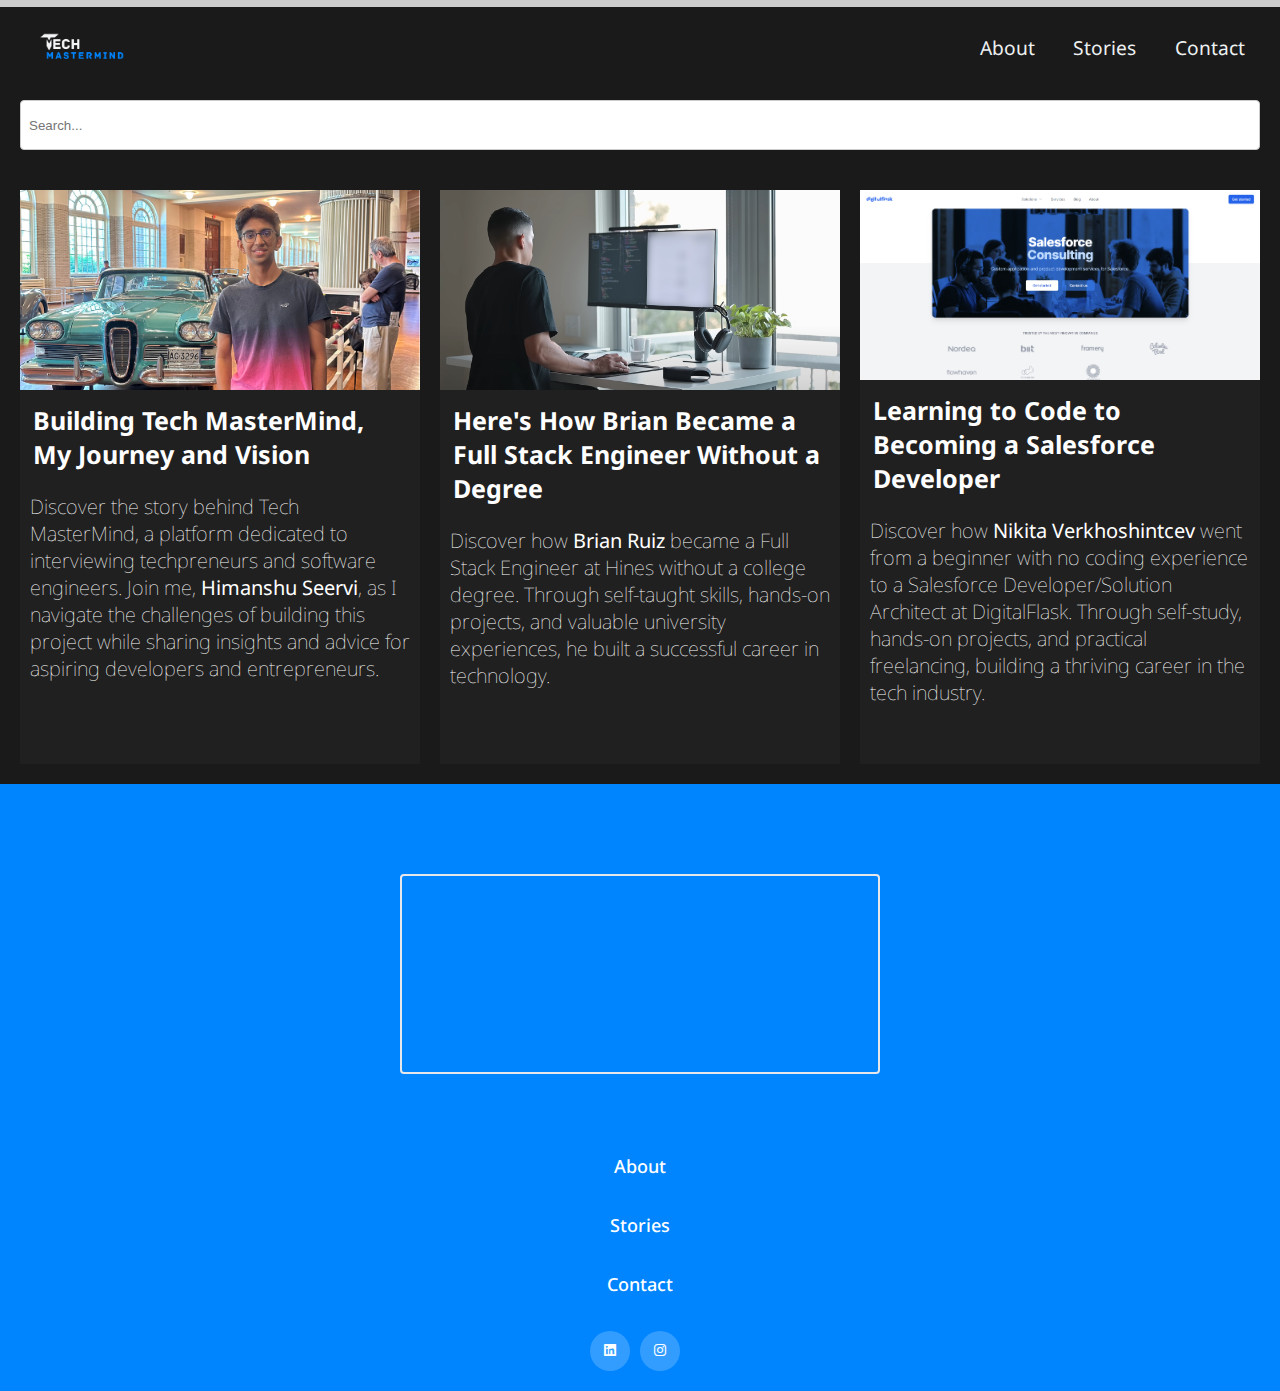
==== index.html @ 98b232b1 "first commit" ====
<!-- Fix the search bar on the dashboard and start making others for posting -->
<!DOCTYPE html>
<html lang="en">

<head>
    <meta charset="UTF-8">
    <meta name="viewport" content="width=device-width, initial-scale=1.0">
    <title>Tech MasterMind</title>
    <link rel="icon" type="" href="assets/img/Logo-Icon.png">
</head>
<link rel="preconnect" href="https://fonts.googleapis.com">
<link rel="preconnect" href="https://fonts.gstatic.com" crossorigin>
<link href="https://fonts.googleapis.com/css2?family=Zain:wght@200;300;400;700;800;900&display=swap" rel="stylesheet">
<link rel="preconnect" href="https://fonts.googleapis.com">
<link rel="preconnect" href="https://fonts.gstatic.com" crossorigin>
<link href="https://fonts.googleapis.com/css2?family=Noto+Sans:ital,wght@0,100..900;1,100..900&display=swap"
    rel="stylesheet">
<link href='https://unpkg.com/boxicons@2.1.4/css/boxicons.min.css' rel='stylesheet'>

<link rel="stylesheet" href="css/blog-page.css">

<body>
    <div class="header">
        <div class="page-header">
            <div class="logo">
                <a href="under-construction.html">
                    <img src="assets/img/TMM Logo.png" alt="Logo">
                </a>
            </div>
            <a id="menu-icon" class="menu-icon" onclick="onMenuClick()">
                <i class='bx bx-menu'></i>
            </a>

            <div id="navigation-bar" class="nav-bar">
                <a href="Story-1.html">About</a>
                <a href="index.html">Stories</a>
                <a href="contact.html">Contact</a>
                <!-- <a href="#" class="phone-signOut">Sign Out</a> -->
            </div>
            <!-- <div class="header-right"><button>Sign Out</button></div> -->

        </div>

        <div class="progress-container">
            <div class="progress-bar" id="myBar"></div>
        </div>
    </div>

    <div class="search-bar">
        <input type="search" id="searchbar" onkeyup="search_animal()" placeholder="Search...">
    </div>

    <div class="notfound">
        <p id="notFound"></p>
    </div>

    <div class="content">
        <div class="container">
            <a href="Story-1.html" class="box" id="box1">
                <div class="profile-image">
                    <img src="assets/profile-img/HimanshuS.png" alt="">
                </div>
                <h1 class="blog-title">Building Tech MasterMind, My Journey and Vision</h1>
                <p>Discover the story behind Tech MasterMind, a platform dedicated to interviewing techpreneurs and
                    software engineers. Join me, <strong>Himanshu Seervi</strong>, as I navigate the challenges of building this project
                    while sharing insights and advice for aspiring developers and entrepreneurs.</p>
            </a>
            <a href="Story-2.html" class="box" id="box2">
                <div class="box">
                    <div class="profile-image">
                        <img src="assets/profile-img/BrianR-Thumbnail.png" alt="">
                    </div>
                    <h1 class="blog-title">Here's How Brian Became a Full Stack Engineer Without a Degree</h1>
                    <p>Discover how <strong>Brian Ruiz</strong> became a Full Stack Engineer at Hines without a college degree. Through
                        self-taught skills, hands-on projects, and valuable university experiences, he built a
                        successful
                        career in technology.</p>
                </div>
            </a>
            <a href="Story-3.html" class="box" id="box3">
                <div class="box">
                    <div class="profile-image">
                        <img src="assets/profile-img/Nikita-Thumbnail.png" alt="">
                    </div>
                    <h1 class="blog-title">Learning to Code to Becoming a Salesforce Developer</h1>
                    <p>Discover how <strong>Nikita Verkhoshintcev</strong> went from a beginner with no coding experience to a Salesforce
                        Developer/Solution Architect at DigitalFlask. Through self-study, hands-on projects, and
                        practical freelancing, building a thriving career in the tech industry.</p>
                </div>
            </a>

        </div>
    </div>


    <footer class="footer">
        <div class="newletter">
            <iframe src="https://embeds.beehiiv.com/a8015d07-325f-4085-a9f4-062715333e01" data-test-id="beehiiv-embed"
                width="480" height="320" frameborder="0" scrolling="no"></iframe>
        </div>
        <div class="container-footer">
            <div class="row">
                <div class="footer-col">
                    <a href="Story-1.html">
                        <h4>About</h4>
                    </a>
                </div>
                <div class="footer-col">
                    <a href="index.html">
                        <h4>Stories</h4>
                    </a>
                </div>
                <div class="footer-col">
                    <a href="contact.html">
                        <h4>Contact</h4>
                    </a>
                    <div class="social-links">
                        <a href="https://www.linkedin.com/in/himanshu-seervi/" target="_blank"><i
                                class='bx bxl-linkedin-square'></i></a>
                        <a href="https://www.instagram.com/himanshu_seervi10/?next=%2F" target="_blank"><i
                                class='bx bxl-instagram'></i></a>
                    </div>

                </div>
            </div>
        </div>
    </footer>

    <script src="js/script.js"></script>

</body>

</html>
---- css/blog-page.css ----
.noto-sans-custom {
    font-family: "Noto Sans", sans-serif;
    font-optical-sizing: auto;
    font-weight: 400;
    /* Example weight, replace with desired value */
    font-style: normal;
    font-variation-settings:
        "wdth" 100;
    /* Example setting, adjust as needed */
}

.zain-extralight {
    font-family: "Zain", sans-serif;
    font-weight: 200;
    font-style: normal;
}

.zain-light {
    font-family: "Zain", sans-serif;
    font-weight: 300;
    font-style: normal;
}

.zain-regular {
    font-family: "Zain", sans-serif;
    font-weight: 400;
    font-style: normal;
}

.zain-bold {
    font-family: "Zain", sans-serif;
    font-weight: 700;
    font-style: normal;
}

.zain-extrabold {
    font-family: "Zain", sans-serif;
    font-weight: 800;
    font-style: normal;
}

.zain-black {
    font-family: "Zain", sans-serif;
    font-weight: 900;
    font-style: normal;
}

* {
    margin: 0;
    padding: 0;
    box-sizing: border-box;
}

body {
    background-color: #1A1A1A;
    font-family: "Noto Sans", sans-serif;
    color: rgb(255, 255, 255);
    position: relative;
    overflow-x: hidden;
}

.page-header {
    background-color: var(--bgcolor);
    padding: 1.3rem;
    display: flex;
    justify-content: space-between;
}

.logo {
    color: white;
    align-self: center;
    margin-left: 1.2rem;
    font-size: 2.5rem;
}

.nav-bar a {
    color: white;
    padding: 1.5rem;
    cursor: pointer;
    text-decoration: none;
    font-size: 1.2rem;
}

.logo img {
    height: 65px;
}

.menu-icon {
    color: white;
    cursor: pointer;
    display: none;
}

button {
    font-size: 1rem;
    padding: 0.9rem;
    background-color: #1A1A1A;
    color: white;
    border: none;
    cursor: pointer;
    min-height: 50px;
    min-width: 100px;
}

button:hover {
    background-color: #0085FF;
    transition: 0.5s;
}

a img {
    display: block;
}

a:hover img {
    cursor: pointer;
}

.container a {
    text-decoration: none;
    color: white;
}

.newletter {
    display: flex;
    justify-content: center;
    align-items: center;
    height: 40vh;
    /* Adjust this if you want a different height for the container */
}

.newletter iframe {
    border-radius: 4px;
    border: 2px solid #e5e7eb;
    margin: auto;
    background-color: transparent;
    height: 200px;
}

.notfound p {
    text-align: center;
}

@media only screen and (min-width:1205px) {
    .nav-bar {
        display: flex;
        justify-content: center;
        /* Center the links */
        align-items: center;
        max-width: 80%;
        background-color: #1A1A1A;
        /* Same background as the header */
    }

    .nav-bar a {
        display: inline-block;
        padding: 1em;
        color: #edf0f1;
        /* Link color */
        text-decoration: none;
        /* Remove underline */
        background-color: transparent;
        /* Remove background */
    }

    .nav-bar .phone-signOut {
        display: none;
    }

    .nav-bar a:hover {
        background-color: #0085FF;
        transition: 0.5s;
    }

    .header {
        position: fixed;
        top: 0;
        z-index: 1;
        width: 100%;
        background-color: #f1f1f1;
    }


    .page-header {
        position: fixed;
        align-items: center;
        background-color: #1A1A1A;
        top: 0;
        width: 100%;
        display: flex;
        justify-content: space-between;
        /* Distribute space between logo and links */
        padding: 0.5em 1em;
        margin-top: 7px;
    }

    .phone-signOut a {
        display: none;
    }

    button {
        padding: 0.4rem;
    }

    /* The progress container (grey background) */
    .progress-container {
        width: 100%;
        height: 8px;
        background: #ccc;
    }

    /* The progress bar (scroll indicator) */
    .progress-bar {
        height: 8px;
        background: #0085FF;
        width: 0%;
    }

    .search-bar {
        margin-top: 5em;
        padding: 20px;
        background-color: #1A1A1A;
        display: flex;
        justify-content: center;
        align-items: center;
    }

    .search-bar input[type="search"] {
        padding: 8px;
        width: 80%;
        border: 1px solid #ccc;
        border-radius: 4px;
        width: 1520px;
        min-height: 50px;
    }

    .search-bar button {
        padding: 8px 16px;
        margin-left: 8px;
        background-color: #0085FF;
        color: white;
        border: none;
        cursor: pointer;
        border-radius: 4px;
        min-height: 50px;
    }

    .search-bar button:hover {
        background-color: #0056b3;
    }

    .content {
        display: flex;
        flex: 1;
        /* Allows content to take up remaining space */
        padding: 20px;
        min-height: 100px;
    }

    .container {
        display: grid;
        gap: 20px;
        margin: auto;
        grid-template-columns: repeat(3, 1fr);
    }

    .box {
        max-width: 520px;
        min-height: 100%;
        background-color: #202020;
        justify-content: center;
        align-items: center;
        margin-bottom: 1.5em;
    }

    .box:hover {
        cursor: pointer;
        background-color: #272727;
        box-shadow: 0px 0px 20px #0085FF;
        transition: 0.4s;
    }

    .box h1 {
        font-size: 25px;
        text-align: left;
        padding: 0.5em;
    }

    .box p {
        font-size: 20px;
        font-weight: 100;
        text-align: left;
        padding: 0.5em;
    }

    .profile-image {
        display: flex;
        justify-content: center;
        align-items: center;
    }

    .profile-image img {
        max-width: 520px;
        max-height: 200px;
        object-fit: cover;
        width: 100%;
        height: 100%;
    }

    .container-footer {
        max-width: 1170px;
        margin: auto;
    }

    .row {
        display: flex;
        flex-wrap: wrap;
    }

    ul {
        list-style: none;
    }

    .footer {
        background-color: #0085FF;
        padding: 10px 0;
    }

    .footer-col {
        width: 100%;
    }

    .footer-col h4 {
        font-size: 18px;
        color: #ffffff;
        text-transform: capitalize;
        margin-bottom: 35px;
        font-weight: 500;
        position: relative;
        text-align: center;
    }

    .footer-col h4:hover {
        background-color: #ffffff;
        color: #1A1A1A;
        cursor: pointer;
        text-transform: capitalize;
        transform: scale(1.1);
        transition: 0.5s;
    }

    .footer-col ul li:not(:last-child) {
        margin-bottom: 10px;
    }

    .footer-col ul li a {
        margin: auto;
        font-size: 16px;
        text-transform: capitalize;
        color: #ffffff;
        text-decoration: none;
        font-weight: 300;
        color: #bbbbbb;
        display: block;
        transition: all 0.3s ease;
    }

    .footer-col a {
        text-decoration: none;
        color: white; /* Use this to inherit the text color from the parent */
    }
    

    .footer-col .social-links {
        display: flex;
        justify-content: center;
        /* Center horizontally */
        align-items: center;
        /* Center vertically if needed */
    }

    .footer-col .social-links a {
        display: inline-block;
        height: 40px;
        width: 40px;
        background-color: rgba(255, 255, 255, 0.2);
        margin: 0 10px 10px 0;
        text-align: center;
        line-height: 40px;
        border-radius: 50%;
        color: #ffffff;
        transition: all 0.5s ease;
    }

    .footer-col .social-links a:hover {
        background-color: white;
        transition: all 0.5s ease;
        color: #1A1A1A;
    }

    .title h1 {
        padding: 30px;
    }

    .title p {
        padding: 30px;
    }

    .blog-box {
        margin: auto;
        width: 97%;
        height: auto;
        background-color: #202020;
        margin-top: 5em;
        margin-bottom: 5em;
        padding: 30px 200px;
    }

    .title h1 {
        font-size: 40px;
        padding: 30px;
        margin-bottom: -1em;
    }


    .blog-content h3 {
        font-size: 30px;
        padding: 30px;
        margin-bottom: -2em;
    }

    .blog-content p {
        font-size: 25px;
        padding: 30px;
        margin-bottom: -2em;
    }

    .blog-content ul {
        font-size: 16px;
        padding: 30px;
        margin-bottom: -2em;
    }

    .blog-content a {
        color: #0085FF;
    }
    
    .blog-content a:hover {
        color: #46a6ff;
    }

    .role {
        font-size: 16px;
        padding: 30px;
    }

    .title p {
        font-size: 16px;
        padding: 30px;
    }

    .founder-box {
        margin: auto;
        max-width: 97%;
        height: auto;
        padding: 2em;
        display: flex;
        align-items: center;
        margin-top: 1em;
        /* Adjust this value to the desired amount of space */
    }

    .card {
        margin: auto;
        min-width: 100%;
        min-height: 300px;
        display: flex;
        flex-direction: column;
        align-items: center;
        justify-content: center;
        text-align: center;
        gap: 10px;
        background-color: #fffffe;
        border-radius: 15px;
        position: relative;
        overflow: hidden;
        box-shadow: 5px 5px 20px black;
        z-index: 0;
        /* Ensure the card has a lower z-index */
    }

    .card::before {
        content: "";
        min-width: 100%;
        min-height: 100px;
        position: absolute;
        top: 0;
        border-top-left-radius: 15px;
        border-top-right-radius: 15px;
        border-bottom: 3px solid #fefefe;
        background: linear-gradient(40deg, rgba(0, 123, 255, 1) 0%, rgba(0, 78, 255, 1) 50%, rgba(0, 42, 255, 1) 100%);
        transition: all 0.5s ease;
    }

    .card * {
        z-index: 1;
    }

    .image {
        width: 90px;
        height: 90px;
        background-color: #1468BF;
        border-radius: 50%;
        border: 4px solid #fefefe;
        margin-top: 30px;
        transition: all 0.5s ease;
    }

    .image img {
        width: 100%;
        height: 100%;
        border-radius: 50%;
    }

    .card-info {
        display: flex;
        flex-direction: column;
        align-items: center;
        gap: 15px;
        transition: all 0.5s ease;
    }

    .card-info span {
        font-weight: 600;
        font-size: 35px;
        color: #161A42;
        margin-top: 15px;
        line-height: 5px;
    }

    .social-media {
        margin-bottom: 1em;
    }

    .card-info p {
        font-size: 20px;
        color: rgba(0, 0, 0, 0.5);
    }

    .button {
        text-decoration: none;
        background-color: #1468BF;
        color: white;
        padding: 5px 20px;
        font-size: 20px;
        border-radius: 5px;
        border: 1px solid white;
        transition: all 0.5s ease;
    }

    /* Unique styles for the newsletter form */
    .newsletter-form {
        max-width: 400px;
        margin: 0 auto;
        padding: 20px;
        border: 2px solid #333;
        border-radius: 8px;
        background-color: #f7f7f7;
        font-family: Arial, sans-serif;
        box-shadow: rgba(0, 0, 0, 0.3) 0px 19px 38px, rgba(0, 0, 0, 0.22) 0px 15px 12px;
    }

    .heading {
        font-weight: bold;
        font-size: 20px;
        color: black;
        text-align: center;
    }

    .newsletter-form label {
        display: block;
        font-weight: bold;
        color: #666;
        margin-bottom: 10px;
    }

    .newsletter-form input[type="email"] {
        width: 100%;
        padding: 10px;
        margin-bottom: 10px;
        border: 1px solid #ccc;
        border-radius: 4px;
    }

    .newsletter-form input[type="submit"] {
        width: 100%;
        padding: 10px;
        border: none;
        border-radius: 4px;
        background-color: #0085FF;
        color: #fff;
        font-weight: bold;
        cursor: pointer;
    }

    .newsletter-form input[type="submit"]:hover {
        background-color: #42a4ff;
    }

    .google-form {
        margin-top: 1em;
        margin-left: 1.5em;
    }

    .google-form button {
        background-color: #ffffff;
        transition: 0.5s;
        color: black;
    }


    .google-form button:hover {
        background-color: #0085FF;
        color: white;
        transition: 0.5s;
        transform: scale(1.1);
    }

    .card-info a {
        text-decoration: underline;
        color: rgba(0, 0, 0, 0.5);
    }

    .card-info a:hover {
        text-decoration: underline;
        transition: 0.5s;
        color: rgba(0, 106, 255);
    }

}

@media only screen and (max-width:1200px) {

    .nav-bar {
        display: none;
        position: absolute;
        top: 3.7rem;
        left: 0;

        background-color: var(--bgcolor);
        text-align: center;
    }

    .page-header {
        position: fixed;
        align-items: center;
        background-color: #1A1A1A;
        top: 0;
        width: 100%;
        margin-top: 8px;
    }

    .nav-bar.responsive {
        display: block;
        margin-top: 1.4em;
        background-color: #0085FF;
    }

    .nav-bar a {
        display: block;
        background-color: #0085FF;
    }

    .menu-icon {
        display: block;
        z-index: 1;
    }

    .menu-icon {
        font-size: 30px;
        /* Adjust the size as needed */
        cursor: pointer;
        color: #edf0f1;
    }

    .header-right {
        display: none;
    }

    button {
        padding: 0.4rem;
    }

    .logo {
        font-size: 1.4rem;
    }

    .header {
        position: fixed;
        top: 0;
        z-index: 1;
        width: 100%;
        background-color: #f1f1f1;
    }

    /* The progress container (grey background) */
    .progress-container {
        width: 100%;
        height: 8px;
        background: #ccc;
    }

    /* The progress bar (scroll indicator) */
    .progress-bar {
        height: 8px;
        background: #0085FF;
        width: 0%;
    }

    .search-bar {
        margin-top: 8em;
        padding: 20px;
        background-color: #1A1A1A;
        display: flex;
        justify-content: center;
        align-items: center;
    }

    .search-bar input[type="search"] {
        padding: 8px;
        width: 80%;
        border: 1px solid #ccc;
        border-radius: 4px;
        min-height: 50px;
    }

    .search-bar button {
        padding: 8px 16px;
        margin-left: 8px;
        background-color: #0085FF;
        color: white;
        border: none;
        cursor: pointer;
        border-radius: 4px;
    }

    .search-bar button:hover {
        background-color: #0056b3;
    }

    .content {
        display: flex;
        padding: 20px;
        min-height: 100%;
    }


    .container {
        display: grid;
        gap: 20px;
        margin: auto;
        grid-template-columns: repeat(2, 1fr);
    }

    .box {
        max-width: 520px;
        min-height: 325px;
        background-color: #202020;
        justify-content: center;
        align-items: center;
        margin-bottom: 1.5em;
    }

    .box h1 {
        font-size: 21px;
        text-align: left;
        padding: 0.5em;
    }

    .box p {
        font-size: 18px;
        font-weight: 100;
        text-align: left;
        padding: 0.5em;
    }

    .profile-image {
        display: flex;
        justify-content: center;
        align-items: center;
    }

    .profile-image img {
        max-width: 520px;
        max-height: 200px;
        object-fit: cover;
        width: 100%;
        height: 100%;
    }

    .container-footer {
        max-width: 1170px;
        margin: auto;
    }

    .row {
        display: flex;
        flex-wrap: wrap;
    }

    ul {
        list-style: none;
    }

    .footer {
        background-color: #0085FF;
        padding: 10px 0;
    }

    .footer-col {
        width: 100%;
    }

    .footer-col h4 {
        font-size: 18px;
        color: #ffffff;
        text-transform: capitalize;
        margin-bottom: 35px;
        font-weight: 500;
        position: relative;
        text-align: center;
    }

    .footer-col ul li:not(:last-child) {
        margin-bottom: 10px;
    }

    .footer-col ul li a {
        margin: auto;
        font-size: 16px;
        text-transform: capitalize;
        color: #ffffff;
        text-decoration: none;
        font-weight: 300;
        color: #bbbbbb;
        display: block;
        transition: all 0.3s ease;
    }

    .footer-col .social-links {
        display: flex;
        justify-content: center;
        /* Center horizontally */
        align-items: center;
        /* Center vertically if needed */
    }

    .footer-col .social-links a {
        display: inline-block;
        height: 40px;
        width: 40px;
        background-color: rgba(255, 255, 255, 0.2);
        margin: 0 10px 10px 0;
        text-align: center;
        line-height: 40px;
        border-radius: 50%;
        color: #ffffff;
        transition: all 0.5s ease;
    }

    .blog-box {
        margin: auto;
        width: 97%;
        height: 100vh;
        background-color: #202020;
    }

    .blog-box {
        margin: auto;
        width: 97%;
        height: auto;
        background-color: #202020;
        margin-top: 5em;
        margin-bottom: 5em;
    }

    .title h1 {
        font-size: 30px;
        padding: 30px;
        margin-bottom: -1em;
    }


    .blog-content h3 {
        font-size: 27px;
        padding: 30px;
        margin-bottom: -2em;
    }

    .blog-content p {
        font-size: 20px;
        padding: 30px;
        margin-bottom: -2em;
    }

    .blog-content ul {
        font-size: 20px;  
        padding: 30px;
        margin-bottom: -2em;
    }

    .blog-content a {
        color: #0085FF;
    }
    
    .blog-content a:hover {
        color: #46a6ff;
    }

    .role {
        font-size: 16px;
        padding: 30px;
    }

    .title p {
        font-size: 16px;
        padding: 30px;
    }

    .founder-box {
        margin: auto;
        max-width: 97%;
        height: auto;
        padding: 2em;
        display: flex;
        align-items: center;
        margin-top: 1em;
    }

    .card {
        margin: auto;
        min-width: 100%;
        min-height: 300px;
        display: flex;
        flex-direction: column;
        align-items: center;
        justify-content: center;
        text-align: center;
        gap: 10px;
        background-color: #fffffe;
        border-radius: 15px;
        position: relative;
        overflow: hidden;
        box-shadow: 5px 5px 20px black;
        z-index: 0;
        /* Ensure the card has a lower z-index */
    }

    .card::before {
        content: "";
        min-width: 100%;
        min-height: 100px;
        position: absolute;
        top: 0;
        border-top-left-radius: 15px;
        border-top-right-radius: 15px;
        border-bottom: 3px solid #fefefe;
        background: linear-gradient(40deg, rgba(0, 123, 255, 1) 0%, rgba(0, 78, 255, 1) 50%, rgba(0, 42, 255, 1) 100%);
        transition: all 0.5s ease;
    }

    .card * {
        z-index: 1;
    }

    .image {
        width: 90px;
        height: 90px;
        background-color: #1468BF;
        border-radius: 50%;
        border: 4px solid #fefefe;
        margin-top: 30px;
        transition: all 0.5s ease;
    }

    .image img {
        width: 100%;
        height: 100%;
        border-radius: 50%;
    }

    .card-info {
        display: flex;
        flex-direction: column;
        align-items: center;
        gap: 15px;
        transition: all 0.5s ease;
    }

    .card-info span {
        font-weight: 600;
        font-size: 30px;
        color: #161A42;
        margin-top: 15px;
        line-height: 5px;
    }

    .card-info p {
        font-size: 18px;
        color: rgba(0, 0, 0, 0.5);
    }

    .button {
        text-decoration: none;
        background-color: #1468BF;
        color: white;
        padding: 5px 20px;
        font-size: 20px;
        border-radius: 5px;
        border: 1px solid white;
        transition: all 0.5s ease;
    }

    /* Unique styles for the newsletter form */
    .newsletter-form {
        max-width: 400px;
        margin: 0 auto;
        padding: 20px;
        border: 2px solid #333;
        border-radius: 8px;
        background-color: #f7f7f7;
        font-family: Arial, sans-serif;
        box-shadow: rgba(0, 0, 0, 0.3) 0px 19px 38px, rgba(0, 0, 0, 0.22) 0px 15px 12px;
    }

    .heading {
        font-weight: bold;
        font-size: 20px;
        color: black;
        text-align: center;
    }

    .newsletter-form label {
        display: block;
        font-weight: bold;
        color: #666;
        margin-bottom: 10px;
    }

    .newsletter-form input[type="email"] {
        width: 100%;
        padding: 10px;
        margin-bottom: 10px;
        border: 1px solid #ccc;
        border-radius: 4px;
    }

    .newsletter-form input[type="submit"] {
        width: 100%;
        padding: 10px;
        border: none;
        border-radius: 4px;
        background-color: #0085FF;
        color: #fff;
        font-weight: bold;
        cursor: pointer;
    }

    .newsletter-form input[type="submit"]:hover {
        background-color: #42a4ff;
    }

    .google-form {
        margin-top: 1em;
        margin-left: 1.5em;
    }

    .google-form button {
        background-color: #ffffff;
        transition: 0.5s;
        color: black;
    }


    .google-form button:hover {
        background-color: #0085FF;
        color: white;
        transition: 0.5s;
        transform: scale(1.1);
    }

    .footer-col a {
        text-decoration: none;
        color: inherit; /* Use this to inherit the text color from the parent */
    }

    .card-info a {
        text-decoration: underline;
        color: rgba(0, 0, 0, 0.5);
    }

    .card-info a:hover {
        text-decoration: underline;
        transition: 0.5s;
        color: rgba(0, 106, 255);
    }

}


@media only screen and (max-width:992px) {
    .nav-bar {
        display: none;
        position: absolute;
        top: 3.7rem;
        left: 0;
        width: 100%;
        background-color: var(--bgcolor);
        text-align: center;
    }

    .page-header {
        position: fixed;
        align-items: center;
        background-color: #1A1A1A;
        top: 0;
        width: 100%;
        margin-top: 8px;
    }

    .nav-bar.responsive {
        display: block;
        margin-top: 1.4em;
        background-color: #0085FF;
    }

    .nav-bar a {
        display: block;
        background-color: #0085FF;
    }

    .menu-icon {
        display: block;
        z-index: 1;
    }

    .menu-icon {
        font-size: 30px;
        /* Adjust the size as needed */
        cursor: pointer;
        color: #edf0f1;
    }

    .header-right {
        display: none;
    }

    button {
        padding: 0.4rem;
    }

    .logo {
        font-size: 1.4rem;
    }

    .header {
        position: fixed;
        top: 0;
        z-index: 1;
        width: 100%;
        background-color: #f1f1f1;
    }

    /* The progress container (grey background) */
    .progress-container {
        width: 100%;
        height: 8px;
        background: #ccc;
    }

    /* The progress bar (scroll indicator) */
    .progress-bar {
        height: 8px;
        background: #0085FF;
        width: 0%;
    }

    .search-bar {
        margin-top: 8.5em;
        padding: 20px;
        background-color: #1A1A1A;
        display: flex;
        justify-content: center;
        align-items: center;
    }

    .search-bar input[type="search"] {
        padding: 8px;
        width: 80%;
        border: 1px solid #ccc;
        border-radius: 4px;
    }

    .search-bar button {
        padding: 8px 16px;
        margin-left: 8px;
        background-color: #0085FF;
        color: white;
        border: none;
        cursor: pointer;
        border-radius: 4px;
    }

    .search-bar button:hover {
        background-color: #0056b3;
    }

    .content {
        display: flex;
        padding: 20px;
        height: 100%;
    }

    .container {
        display: grid;
        gap: 20px;
        /* Space between boxes */
        margin: auto;
        grid-template-columns: repeat(2, 1fr);
        /* Two columns */
    }

    /* .outter-box {
        display: flex;
        gap: 20px;
        /* Adds space between the boxes */
    /* } */

    .box {
        max-width: 420px;
        min-height: 325px;
        background-color: #202020;
        justify-content: center;
        align-items: center;
        margin-bottom: 1.5em;
    }

    .box h1 {
        font-size: 20px;
        text-align: left;
        padding: 0.5em;
    }

    .box p {
        font-size: 15px;
        font-weight: 100;
        text-align: left;
        padding: 0.5em;
    }

    .profile-image {
        display: flex;
        justify-content: center;
        align-items: center;
    }

    .profile-image img {
        max-width: 420px;
        max-height: 200px;
        object-fit: cover;
        width: 100%;
        height: 100%;
    }

    .container-footer {
        max-width: 1170px;
        margin: auto;
    }

    .row {
        display: flex;
        flex-wrap: wrap;
    }

    ul {
        list-style: none;
    }

    .footer {
        background-color: #0085FF;
        padding: 10px 0;
    }

    .footer-col {
        width: 100%;
    }

    .footer-col h4 {
        font-size: 18px;
        color: #ffffff;
        text-transform: capitalize;
        margin-bottom: 35px;
        font-weight: 500;
        position: relative;
        text-align: center;
    }

    .footer-col ul li:not(:last-child) {
        margin-bottom: 10px;
    }

    .footer-col ul li a {
        margin: auto;
        font-size: 16px;
        text-transform: capitalize;
        color: #ffffff;
        text-decoration: none;
        font-weight: 300;
        color: #bbbbbb;
        display: block;
        transition: all 0.3s ease;
    }

    .footer-col .social-links {
        display: flex;
        justify-content: center;
        /* Center horizontally */
        align-items: center;
        /* Center vertically if needed */
    }

    .footer-col .social-links a {
        display: inline-block;
        height: 40px;
        width: 40px;
        background-color: rgba(255, 255, 255, 0.2);
        margin: 0 10px 10px 0;
        text-align: center;
        line-height: 40px;
        border-radius: 50%;
        color: #ffffff;
        transition: all 0.5s ease;
    }

    .blog-box {
        margin: auto;
        width: 97%;
        height: auto;
        background-color: #202020;
        margin-top: 5em;
        margin-bottom: 5em;
    }

    .title h1 {
        font-size: 30px;
        padding: 30px;
        margin-bottom: -1em;
    }


    .blog-content h3 {
        font-size: 27px;
        padding: 30px;
        margin-bottom: -2em;
    }

    .blog-content p {
        font-size: 20px;
        padding: 30px;
        margin-bottom: -2em;
    }

    .blog-content ul {
        font-size: 20px;
        padding: 30px;
        margin-bottom: -2em;
    }

    .blog-content a {
        color: #0085FF;
    }
    
    .blog-content a:hover {
        color: #46a6ff;
    }

    .role {
        font-size: 16px;
        padding: 30px;
    }

    .title p {
        font-size: 16px;
        padding: 30px;
    }

    .founder-box {
        margin: auto;
        max-width: 97%;
        height: auto;
        padding: 2em;
        display: flex;
        align-items: center;
        margin-top: 1em;
        /* Adjust this value to the desired amount of space */
    }

    .card {
        margin: auto;
        min-width: 100%;
        min-height: 300px;
        display: flex;
        flex-direction: column;
        align-items: center;
        justify-content: center;
        text-align: center;
        gap: 10px;
        background-color: #fffffe;
        border-radius: 15px;
        position: relative;
        overflow: hidden;
        box-shadow: 5px 5px 20px black;
        z-index: 0;
        /* Ensure the card has a lower z-index */
    }

    .card::before {
        content: "";
        min-width: 100%;
        min-height: 100px;
        position: absolute;
        top: 0;
        border-top-left-radius: 15px;
        border-top-right-radius: 15px;
        border-bottom: 3px solid #fefefe;
        background: linear-gradient(40deg, rgba(0, 123, 255, 1) 0%, rgba(0, 78, 255, 1) 50%, rgba(0, 42, 255, 1) 100%);
        transition: all 0.5s ease;
    }

    .card * {
        z-index: 1;
    }

    .image {
        width: 90px;
        height: 90px;
        background-color: #1468BF;
        border-radius: 50%;
        border: 4px solid #fefefe;
        margin-top: 30px;
        transition: all 0.5s ease;
    }

    .image img {
        width: 100%;
        height: 100%;
        border-radius: 50%;
    }

    .card-info {
        display: flex;
        flex-direction: column;
        align-items: center;
        gap: 15px;
        transition: all 0.5s ease;
    }

    .card-info span {
        font-weight: 600;
        font-size: 30px;
        color: #161A42;
        margin-top: 15px;
        line-height: 5px;
    }

    .card-info p {
        font-size: 18px;
        color: rgba(0, 0, 0, 0.5);
    }

    .card-info a {
        text-decoration: underline;
        color: rgba(0, 0, 0, 0.5);
    }

    .card-info a:hover {
        text-decoration: underline;
        transition: 0.5s;
        color: rgba(0, 106, 255);
    }

    .button {
        text-decoration: none;
        background-color: #1468BF;
        color: white;
        padding: 5px 20px;
        font-size: 20px;
        border-radius: 5px;
        border: 1px solid white;
        transition: all 0.5s ease;
    }

    /* Unique styles for the newsletter form */
    .newsletter-form {
        max-width: 400px;
        margin: 0 auto;
        padding: 20px;
        border: 2px solid #333;
        border-radius: 8px;
        background-color: #f7f7f7;
        font-family: Arial, sans-serif;
        box-shadow: rgba(0, 0, 0, 0.3) 0px 19px 38px, rgba(0, 0, 0, 0.22) 0px 15px 12px;
    }

    .heading {
        font-weight: bold;
        font-size: 20px;
        color: black;
        text-align: center;
    }

    .newsletter-form label {
        display: block;
        font-weight: bold;
        color: #666;
        margin-bottom: 10px;
    }

    .newsletter-form input[type="email"] {
        width: 100%;
        padding: 10px;
        margin-bottom: 10px;
        border: 1px solid #ccc;
        border-radius: 4px;
    }

    .newsletter-form input[type="submit"] {
        width: 100%;
        padding: 10px;
        border: none;
        border-radius: 4px;
        background-color: #0085FF;
        color: #fff;
        font-weight: bold;
        cursor: pointer;
    }

    .newsletter-form input[type="submit"]:hover {
        background-color: #42a4ff;
    }

    .google-form {
        margin-top: 1em;
        margin-left: 1.5em;
    }

    .google-form button {
        background-color: #ffffff;
        transition: 0.5s;
        color: black;
    }


    .google-form button:hover {
        background-color: #0085FF;
        color: white;
        transition: 0.5s;
        transform: scale(1.1);
    }

    .footer-col a {
        text-decoration: none;
        color: inherit; /* Use this to inherit the text color from the parent */
    }

}


@media only screen and (max-width:468px) {
    .nav-bar {
        display: none;
        position: absolute;
        top: 3.7rem;
        left: 0;
        width: 100%;
        background-color: var(--bgcolor);
        text-align: center;
    }

    .page-header {
        position: fixed;
        align-items: center;
        background-color: #1A1A1A;
        top: 0;
        width: 100%;
        margin-top: 8px;
        z-index: 10;
    }

    .nav-bar.responsive {
        display: block;
        margin-top: 1.4em;
        background-color: #0085FF;
    }

    .nav-bar a {
        display: block;
        background-color: #0085FF;
    }

    .menu-icon {
        display: block;
        z-index: 1;
    }

    .menu-icon {
        font-size: 30px;
        /* Adjust the size as needed */
        cursor: pointer;
        color: #edf0f1;
    }

    .header-right {
        display: none;
    }

    button {
        padding: 0.4rem;
    }

    .logo {
        font-size: 1.4rem;
    }

    .header {
        position: fixed;
        top: 0;
        z-index: 1;
        width: 100%;
        background-color: #f1f1f1;
    }

    /* The progress container (grey background) */
    .progress-container {
        width: 100%;
        height: 8px;
        background: #ccc;
    }

    /* The progress bar (scroll indicator) */
    .progress-bar {
        height: 8px;
        background: #0085FF;
        width: 0%;
    }

    .search-bar {
        margin-top: 8em;
        padding: 20px;
        background-color: #1A1A1A;
        display: flex;
        justify-content: center;
        align-items: center;
    }

    .search-bar input[type="search"] {
        padding: 8px;
        width: 80%;
        border: 1px solid #ccc;
        border-radius: 4px;
    }

    .search-bar button {
        padding: 8px 16px;
        margin-left: 8px;
        background-color: #0085FF;
        color: white;
        border: none;
        cursor: pointer;
        border-radius: 4px;
    }

    .search-bar button:hover {
        background-color: #0056b3;
    }

    .content {
        padding: 20px;
        min-height: 100px;
    }

    .container {
        grid-template-columns: 1fr;
        margin: auto;
    }


    .box {
        max-width: 420px;
        min-height: 325px;
        background-color: #202020;
        justify-content: center;
        align-items: center;
        margin-bottom: 1.5em;
    }

    .box h1 {
        font-size: 20px;
        text-align: left;
        padding: 0.5em;
    }

    .box p {
        font-size: 15px;
        font-weight: 100;
        text-align: left;
        padding: 0.5em;
    }

    .profile-image {
        display: flex;
        justify-content: center;
        align-items: center;
    }

    .profile-image img {
        max-width: 420px;
        max-height: 200px;
        object-fit: cover;
        width: 100%;
        height: 100%;
    }

    .container-footer {
        max-width: 1170px;
        margin: auto;
    }

    .row {
        display: flex;
        flex-wrap: wrap;
    }

    ul {
        list-style: none;
    }

    .footer {
        background-color: #0085FF;
        padding: 10px 0;
    }

    .footer-col {
        width: 100%;
    }

    .footer-col h4 {
        font-size: 18px;
        color: #ffffff;
        text-transform: capitalize;
        margin-bottom: 35px;
        font-weight: 500;
        position: relative;
        text-align: center;
    }

    .footer-col ul li:not(:last-child) {
        margin-bottom: 10px;
    }

    .footer-col ul li a {
        margin: auto;
        font-size: 16px;
        text-transform: capitalize;
        color: #ffffff;
        text-decoration: none;
        font-weight: 300;
        color: #bbbbbb;
        display: block;
        transition: all 0.3s ease;
    }

    .footer-col .social-links {
        display: flex;
        justify-content: center;
        /* Center horizontally */
        align-items: center;
        /* Center vertically if needed */
    }

    .footer-col .social-links a {
        display: inline-block;
        height: 40px;
        width: 40px;
        background-color: rgba(255, 255, 255, 0.2);
        margin: 0 10px 10px 0;
        text-align: center;
        line-height: 40px;
        border-radius: 50%;
        color: #ffffff;
        transition: all 0.5s ease;
    }

    .blog-box {
        margin: auto;
        width: 97%;
        height: auto;
        background-color: #202020;
        margin-top: 5em;
        margin-bottom: 5em;
    }

    .title h1 {
        font-size: 25px;
        padding: 30px;
        margin-bottom: -1em;
    }


    .blog-content h3 {
        font-size: 20px;
        padding: 30px;
        margin-bottom: -2em;
    }

    .blog-content p {
        font-size: 16px;
        padding: 30px;
        margin-bottom: -2em;
    }

    .blog-content ul {
        font-size: 16px;
        padding: 30px;
        margin-bottom: -2em;
    }

    .role {
        font-size: 16px;
        padding: 30px;
    }

    .title p {
        font-size: 16px;
        padding: 30px;
    }

    .founder-box {
        margin: auto;
        max-width: 97%;
        height: auto;
        padding: 2em;
        display: flex;
        align-items: center;
        margin-top: 1em;
        /* Adjust this value to the desired amount of space */
    }

    .card {
        width: 350px;
        height: 300px;
        display: flex;
        flex-direction: column;
        align-items: center;
        justify-content: center;
        text-align: center;
        gap: 10px;
        background-color: #fffffe;
        border-radius: 15px;
        position: relative;
        overflow: hidden;
        box-shadow: 5px 5px 20px black;
        z-index: 0;
        /* Ensure the card has a lower z-index */
    }

    .card::before {
        content: "";
        width: 350px;
        height: 100px;
        position: absolute;
        top: 0;
        border-top-left-radius: 15px;
        border-top-right-radius: 15px;
        border-bottom: 3px solid #fefefe;
        background: linear-gradient(40deg, rgba(0, 123, 255, 1) 0%, rgba(0, 78, 255, 1) 50%, rgba(0, 42, 255, 1) 100%);
        transition: all 0.5s ease;
    }

    .card * {
        z-index: 1;
    }

    .image {
        width: 90px;
        height: 90px;
        background-color: #1468BF;
        border-radius: 50%;
        border: 4px solid #fefefe;
        margin-top: 30px;
        transition: all 0.5s ease;
    }

    .image img {
        width: 100%;
        height: 100%;
        border-radius: 50%;
    }

    .card-info {
        display: flex;
        flex-direction: column;
        align-items: center;
        gap: 15px;
        transition: all 0.5s ease;
    }

    .card-info span {
        font-weight: 600;
        font-size: 24px;
        color: #161A42;
        margin-top: 15px;
        line-height: 5px;
    }

    .card-info p {
        font-size: 15px;
        color: rgba(0, 0, 0, 0.5);
    }

    .button {
        text-decoration: none;
        background-color: #1468BF;
        color: white;
        padding: 5px 20px;
        font-size: 20px;
        border-radius: 5px;
        border: 1px solid white;
        transition: all 0.5s ease;
    }

    /* Unique styles for the newsletter form */
    .newsletter-form {
        max-width: 400px;
        margin: 0 auto;
        padding: 20px;
        border: 2px solid #333;
        border-radius: 8px;
        background-color: #f7f7f7;
        font-family: Arial, sans-serif;
        box-shadow: rgba(0, 0, 0, 0.3) 0px 19px 38px, rgba(0, 0, 0, 0.22) 0px 15px 12px;
    }

    .heading {
        font-weight: bold;
        font-size: 20px;
        color: black;
        text-align: center;
    }


    .newsletter-form h2 {
        margin-top: 0;
        color: #333;
        font-size: 24px;
    }

    .newsletter-form label {
        display: block;
        font-weight: bold;
        color: #666;
        margin-bottom: 10px;
    }

    .newsletter-form input[type="email"] {
        width: 100%;
        padding: 10px;
        margin-bottom: 10px;
        border: 1px solid #ccc;
        border-radius: 4px;
    }

    .newsletter-form input[type="submit"] {
        width: 100%;
        padding: 10px;
        border: none;
        border-radius: 4px;
        background-color: #0085FF;
        color: #fff;
        font-weight: bold;
        cursor: pointer;
    }

    .newsletter-form input[type="submit"]:hover {
        background-color: #42a4ff;
    }

    .google-form {
        margin-top: 1em;
        margin-left: 1.5em;
    }

    .google-form button {
        background-color: #ffffff;
        transition: 0.5s;
        color: black;
    }


    .google-form button:hover {
        background-color: #0085FF;
        color: white;
        transition: 0.5s;
        transform: scale(1.1);
    }

    .newletter {
        display: flex;
        justify-content: center;
        align-items: center;
        height: 40vh;
    }

    .newletter iframe {
        width: 380px;
        border-radius: 4px;
        border: 2px solid #e5e7eb;
        margin: auto;
        background-color: transparent;
    }

    .footer-col a {
        text-decoration: none;
        color: inherit; /* Use this to inherit the text color from the parent */
    }

    .card-info a {
        text-decoration: underline;
        color: rgba(0, 0, 0, 0.5);
    }

    .card-info a:hover {
        text-decoration: underline;
        transition: 0.5s;
        color: rgba(0, 106, 255);
    }

}
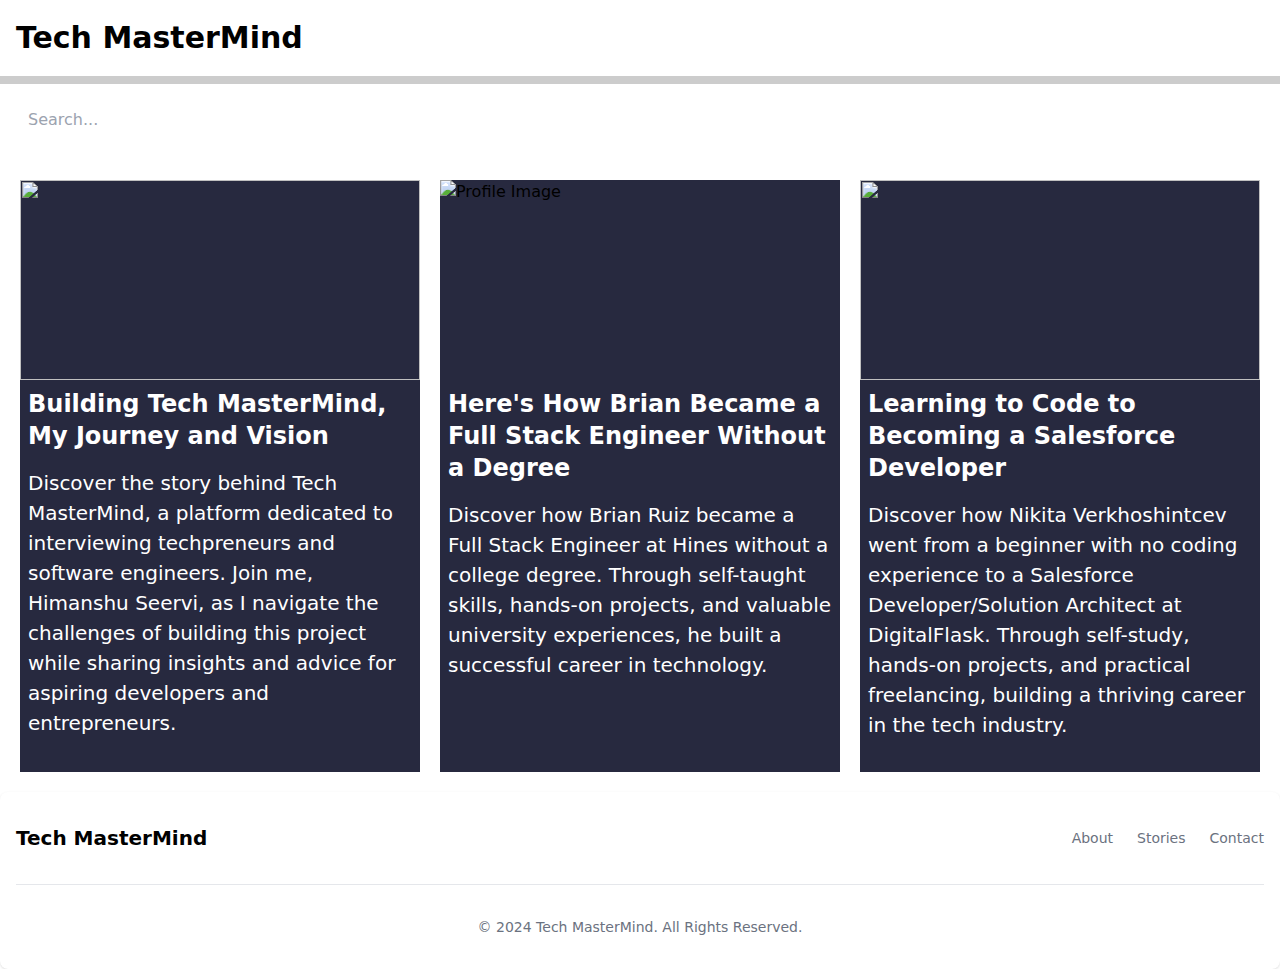
==== commit 12b5c594: "Add files via upload" ====
--- a/index.html
+++ b/index.html
@@ -1,133 +1,160 @@
-<!-- Fix the search bar on the dashboard and start making others for posting -->
-<!DOCTYPE html>
-<html lang="en">
-
-<head>
-    <meta charset="UTF-8">
-    <meta name="viewport" content="width=device-width, initial-scale=1.0">
-    <title>Tech MasterMind</title>
-    <link rel="icon" type="" href="assets/img/Logo-Icon.png">
-</head>
-<link rel="preconnect" href="https://fonts.googleapis.com">
-<link rel="preconnect" href="https://fonts.gstatic.com" crossorigin>
-<link href="https://fonts.googleapis.com/css2?family=Zain:wght@200;300;400;700;800;900&display=swap" rel="stylesheet">
-<link rel="preconnect" href="https://fonts.googleapis.com">
-<link rel="preconnect" href="https://fonts.gstatic.com" crossorigin>
-<link href="https://fonts.googleapis.com/css2?family=Noto+Sans:ital,wght@0,100..900;1,100..900&display=swap"
-    rel="stylesheet">
-<link href='https://unpkg.com/boxicons@2.1.4/css/boxicons.min.css' rel='stylesheet'>
-
-<link rel="stylesheet" href="css/blog-page.css">
-
-<body>
-    <div class="header">
-        <div class="page-header">
-            <div class="logo">
-                <a href="under-construction.html">
-                    <img src="assets/img/TMM Logo.png" alt="Logo">
-                </a>
-            </div>
-            <a id="menu-icon" class="menu-icon" onclick="onMenuClick()">
-                <i class='bx bx-menu'></i>
-            </a>
-
-            <div id="navigation-bar" class="nav-bar">
-                <a href="Story-1.html">About</a>
-                <a href="index.html">Stories</a>
-                <a href="contact.html">Contact</a>
-                <!-- <a href="#" class="phone-signOut">Sign Out</a> -->
-            </div>
-            <!-- <div class="header-right"><button>Sign Out</button></div> -->
-
-        </div>
-
-        <div class="progress-container">
-            <div class="progress-bar" id="myBar"></div>
-        </div>
-    </div>
-
-    <div class="search-bar">
-        <input type="search" id="searchbar" onkeyup="search_animal()" placeholder="Search...">
-    </div>
-
-    <div class="notfound">
-        <p id="notFound"></p>
-    </div>
-
-    <div class="content">
-        <div class="container">
-            <a href="Story-1.html" class="box" id="box1">
-                <div class="profile-image">
-                    <img src="assets/profile-img/HimanshuS.png" alt="">
-                </div>
-                <h1 class="blog-title">Building Tech MasterMind, My Journey and Vision</h1>
-                <p>Discover the story behind Tech MasterMind, a platform dedicated to interviewing techpreneurs and
-                    software engineers. Join me, <strong>Himanshu Seervi</strong>, as I navigate the challenges of building this project
-                    while sharing insights and advice for aspiring developers and entrepreneurs.</p>
-            </a>
-            <a href="Story-2.html" class="box" id="box2">
-                <div class="box">
-                    <div class="profile-image">
-                        <img src="assets/profile-img/BrianR-Thumbnail.png" alt="">
-                    </div>
-                    <h1 class="blog-title">Here's How Brian Became a Full Stack Engineer Without a Degree</h1>
-                    <p>Discover how <strong>Brian Ruiz</strong> became a Full Stack Engineer at Hines without a college degree. Through
-                        self-taught skills, hands-on projects, and valuable university experiences, he built a
-                        successful
-                        career in technology.</p>
-                </div>
-            </a>
-            <a href="Story-3.html" class="box" id="box3">
-                <div class="box">
-                    <div class="profile-image">
-                        <img src="assets/profile-img/Nikita-Thumbnail.png" alt="">
-                    </div>
-                    <h1 class="blog-title">Learning to Code to Becoming a Salesforce Developer</h1>
-                    <p>Discover how <strong>Nikita Verkhoshintcev</strong> went from a beginner with no coding experience to a Salesforce
-                        Developer/Solution Architect at DigitalFlask. Through self-study, hands-on projects, and
-                        practical freelancing, building a thriving career in the tech industry.</p>
-                </div>
-            </a>
-
-        </div>
-    </div>
-
-
-    <footer class="footer">
-        <div class="newletter">
-            <iframe src="https://embeds.beehiiv.com/a8015d07-325f-4085-a9f4-062715333e01" data-test-id="beehiiv-embed"
-                width="480" height="320" frameborder="0" scrolling="no"></iframe>
-        </div>
-        <div class="container-footer">
-            <div class="row">
-                <div class="footer-col">
-                    <a href="Story-1.html">
-                        <h4>About</h4>
-                    </a>
-                </div>
-                <div class="footer-col">
-                    <a href="index.html">
-                        <h4>Stories</h4>
-                    </a>
-                </div>
-                <div class="footer-col">
-                    <a href="contact.html">
-                        <h4>Contact</h4>
-                    </a>
-                    <div class="social-links">
-                        <a href="https://www.linkedin.com/in/himanshu-seervi/" target="_blank"><i
-                                class='bx bxl-linkedin-square'></i></a>
-                        <a href="https://www.instagram.com/himanshu_seervi10/?next=%2F" target="_blank"><i
-                                class='bx bxl-instagram'></i></a>
-                    </div>
-
-                </div>
-            </div>
-        </div>
-    </footer>
-
-    <script src="js/script.js"></script>
-
-</body>
-
+<!doctype html>
+<html>
+
+<head>
+    <meta charset="UTF-8">
+    <meta name="viewport" content="width=device-width, initial-scale=1.0">
+    <link href="./src/output.css" rel="stylesheet">
+</head>
+
+<body class="min-h-screen flex flex-col dark:bg-gray-900">
+
+
+
+
+    <nav class="fixed 0 w-full bg-white border-gray-200 dark:bg-gray-900">
+        <div class="max-w-screen-xl flex flex-wrap items-center justify-between mx-auto p-4">
+            <a href="./index" class="flex items-center space-x-3 rtl:space-x-reverse">
+                <span class="self-center text-3xl font-semibold whitespace-nowrap dark:text-white">Tech
+                    MasterMind</span>
+            </a>
+            <button data-collapse-toggle="navbar-default" type="button"
+                class="inline-flex items-center p-2 w-10 h-10 justify-center text-sm text-gray-500 rounded-lg md:hidden hover:bg-gray-100 focus:outline-none focus:ring-2 focus:ring-gray-200 dark:text-gray-400 dark:hover:bg-gray-700 dark:focus:ring-gray-600"
+                aria-controls="navbar-default" aria-expanded="false">
+                <span class="sr-only">Open main menu</span>
+                <svg class="w-5 h-5" aria-hidden="true" xmlns="http://www.w3.org/2000/svg" fill="none"
+                    viewBox="0 0 17 14">
+                    <path stroke="currentColor" stroke-linecap="round" stroke-linejoin="round" stroke-width="2"
+                        d="M1 1h15M1 7h15M1 13h15" />
+                </svg>
+            </button>
+            <div class="hidden text-xl w-full md:block md:w-auto" id="navbar-default">
+                <ul
+                    class="font-medium flex flex-col p-4 md:p-0 mt-4 border border-gray-100 rounded-lg bg-gray-50 md:flex-row md:space-x-8 rtl:space-x-reverse md:mt-0 md:border-0 md:bg-white dark:bg-gray-800 md:dark:bg-gray-900 dark:border-gray-700">
+                    <li>
+                        <a href="Stories/Story1"
+                            class="block py-2 px-3 text-white rounded hover:bg-blue-600 duration-200">About</a>
+                    </li>
+                    <li>
+                        <a href="index"
+                            class="block py-2 px-3 text-white rounded hover:bg-blue-600 duration-200">Stories</a>
+                    </li>
+                    <li>
+                        <a href="contact"
+                            class="block py-2 px-3 text-white rounded hover:bg-blue-600 duration-200">Contact</a>
+                    </li>
+                </ul>
+
+            </div>
+        </div>
+
+        <div class="w-full h-2 bg-[#ccc]">
+            <div class="h-2 w-0 bg-blue-600" id="myBar"></div>
+        </div>
+    </nav>
+
+
+    <div class="mt-20 max-md:mt-24 p-5 flex justify-center items-center">
+        <input class="max-w-[1585px] p-2 w-full rounded-lg" type="search" id="searchbar" onkeyup="search_story()"
+            placeholder="Search...">
+    </div>
+
+
+    <div class="text-white text-center text-xl">
+        <p id="notFound"></p>
+    </div>
+
+
+
+    <div class="flex p-5 w-full">
+        <div class="grid gap-5 m-auto grid-cols-3 max-xl:grid-cols-2 max-sm:grid-cols-1">
+            <a href="/Stories/Story1"
+                class="max-w-[520px] min-h-full bg-[#27293F] justify-center items-center mb-6 hover:shadow-[0px_0px_20px_#0085FF] transition-all duration-[400ms]"
+                id="box1">
+                <div id="box">
+                    <div class="max-w-[520px] h-[200px] overflow-hidden">
+                        <img class="w-full h-full object-cover" src="assets/profile-img/HimanshuS.png" alt="">
+                    </div>
+                    <h1 id="blog-title" class="text-2xl text-left p-2 font-bold text-white">Building Tech MasterMind, My
+                        Journey and
+                        Vision
+                    </h1>
+                    <p class="text-[20px] font-thin text-left p-2 text-white">Discover the story behind Tech MasterMind,
+                        a
+                        platform dedicated to interviewing techpreneurs and
+                        software engineers. Join me, <strong>Himanshu Seervi</strong>, as I navigate the challenges of
+                        building this project
+                        while sharing insights and advice for aspiring developers and entrepreneurs.</p>
+                </div>
+            </a>
+            <a href="/Stories/Story2"
+                class="max-w-[520px] min-h-full bg-[#27293F] justify-center items-center mb-6 hover:shadow-[0px_0px_20px_#0085FF] transition-all duration-[400ms]"
+                id="box2">
+                <div id="box">
+                    <div class="max-w-[520px] h-[200px] overflow-hidden">
+                        <img class="w-full h-full object-cover" src="assets/profile-img/BrianR-Thumbnail.png"
+                            alt="Profile Image">
+                    </div>
+                    <h1 id="blog-title" class="text-2xl text-left p-2 font-bold text-white">Here's How Brian Became a
+                        Full Stack
+                        Engineer Without a Degree</h1>
+                    <p class="text-[20px] font-thin text-left p-2 text-white">Discover how <strong>Brian Ruiz</strong>
+                        became a Full Stack Engineer at Hines without a college degree. Through
+                        self-taught skills, hands-on projects, and valuable university experiences, he built a
+                        successful
+                        career in technology.</p>
+                </div>
+            </a>
+            <a href="/Stories/Story3"
+                class="max-w-[520px] min-h-full bg-[#27293F] justify-center items-center mb-6 hover:shadow-[0px_0px_20px_#0085FF] transition-all duration-[400ms]"
+                id="box3">
+                <div id="box">
+                    <div class="max-w-[520px] h-[200px] overflow-hidden">
+                        <img class="w-full h-full object-cover" src="assets/profile-img/Nikita-Thumbnail.png" alt="">
+                    </div>
+                    <h1 id="blog-title" class="text-2xl text-left p-2 font-bold text-white">Learning to Code to Becoming
+                        a Salesforce
+                        Developer</h1>
+                    <p class="text-[20px] font-thin text-left p-2 text-white">Discover how <strong>Nikita
+                            Verkhoshintcev</strong> went from a beginner with no coding experience to a Salesforce
+                        Developer/Solution Architect at DigitalFlask. Through self-study, hands-on projects, and
+                        practical freelancing, building a thriving career in the tech industry.</p>
+                </div>
+            </a>
+        </div>
+    </div>
+
+
+    <footer class="bg-white rounded-lg mt-auto shadow dark:bg-gray-900">
+        <div class="w-full max-w-screen-xl mx-auto p-4 md:py-8">
+            <div class="sm:flex sm:items-center sm:justify-between">
+                <a href="./index" class="flex items-center mb-4 sm:mb-0 space-x-3 rtl:space-x-reverse">
+
+                    <span class="self-center text-xl font-semibold whitespace-nowrap dark:text-white">Tech
+                        MasterMind</span>
+                </a>
+                <ul
+                    class="flex flex-wrap items-center mb-6 text-sm font-medium text-gray-500 sm:mb-0 dark:text-gray-400">
+                    <li>
+                        <a href="./Stories/Story1" class="hover:underline me-4 md:me-6">About</a>
+                    </li>
+                    <li>
+                        <a href="./index" class="hover:underline me-4 md:me-6">Stories</a>
+                    </li>
+                    <li>
+                        <a href="./contact" class="hover:underline">Contact</a>
+                    </li>
+                </ul>
+            </div>
+            <hr class="my-6 border-gray-200 sm:mx-auto dark:border-gray-700 lg:my-8" />
+            <span class="block text-sm text-gray-500 sm:text-center dark:text-gray-400">© 2024 <a class="">Tech
+                    MasterMind</a>. All Rights Reserved.</span>
+        </div>
+    </footer>
+
+    <script src="js/script.js"></script>
+
+</body>
+
+
 </html>--- a/src/output.css
+++ b/src/output.css
@@ -0,0 +1,3278 @@
+/*
+! tailwindcss v3.4.9 | MIT License | https://tailwindcss.com
+*/
+
+/*
+1. Prevent padding and border from affecting element width. (https://github.com/mozdevs/cssremedy/issues/4)
+2. Allow adding a border to an element by just adding a border-width. (https://github.com/tailwindcss/tailwindcss/pull/116)
+*/
+
+*,
+::before,
+::after {
+  box-sizing: border-box;
+  /* 1 */
+  border-width: 0;
+  /* 2 */
+  border-style: solid;
+  /* 2 */
+  border-color: #e5e7eb;
+  /* 2 */
+}
+
+::before,
+::after {
+  --tw-content: '';
+}
+
+/*
+1. Use a consistent sensible line-height in all browsers.
+2. Prevent adjustments of font size after orientation changes in iOS.
+3. Use a more readable tab size.
+4. Use the user's configured `sans` font-family by default.
+5. Use the user's configured `sans` font-feature-settings by default.
+6. Use the user's configured `sans` font-variation-settings by default.
+7. Disable tap highlights on iOS
+*/
+
+html,
+:host {
+  line-height: 1.5;
+  /* 1 */
+  -webkit-text-size-adjust: 100%;
+  /* 2 */
+  -moz-tab-size: 4;
+  /* 3 */
+  -o-tab-size: 4;
+     tab-size: 4;
+  /* 3 */
+  font-family: ui-sans-serif, system-ui, sans-serif, "Apple Color Emoji", "Segoe UI Emoji", "Segoe UI Symbol", "Noto Color Emoji";
+  /* 4 */
+  font-feature-settings: normal;
+  /* 5 */
+  font-variation-settings: normal;
+  /* 6 */
+  -webkit-tap-highlight-color: transparent;
+  /* 7 */
+}
+
+/*
+1. Remove the margin in all browsers.
+2. Inherit line-height from `html` so users can set them as a class directly on the `html` element.
+*/
+
+body {
+  margin: 0;
+  /* 1 */
+  line-height: inherit;
+  /* 2 */
+}
+
+/*
+1. Add the correct height in Firefox.
+2. Correct the inheritance of border color in Firefox. (https://bugzilla.mozilla.org/show_bug.cgi?id=190655)
+3. Ensure horizontal rules are visible by default.
+*/
+
+hr {
+  height: 0;
+  /* 1 */
+  color: inherit;
+  /* 2 */
+  border-top-width: 1px;
+  /* 3 */
+}
+
+/*
+Add the correct text decoration in Chrome, Edge, and Safari.
+*/
+
+abbr:where([title]) {
+  -webkit-text-decoration: underline dotted;
+          text-decoration: underline dotted;
+}
+
+/*
+Remove the default font size and weight for headings.
+*/
+
+h1,
+h2,
+h3,
+h4,
+h5,
+h6 {
+  font-size: inherit;
+  font-weight: inherit;
+}
+
+/*
+Reset links to optimize for opt-in styling instead of opt-out.
+*/
+
+a {
+  color: inherit;
+  text-decoration: inherit;
+}
+
+/*
+Add the correct font weight in Edge and Safari.
+*/
+
+b,
+strong {
+  font-weight: bolder;
+}
+
+/*
+1. Use the user's configured `mono` font-family by default.
+2. Use the user's configured `mono` font-feature-settings by default.
+3. Use the user's configured `mono` font-variation-settings by default.
+4. Correct the odd `em` font sizing in all browsers.
+*/
+
+code,
+kbd,
+samp,
+pre {
+  font-family: ui-monospace, SFMono-Regular, Menlo, Monaco, Consolas, "Liberation Mono", "Courier New", monospace;
+  /* 1 */
+  font-feature-settings: normal;
+  /* 2 */
+  font-variation-settings: normal;
+  /* 3 */
+  font-size: 1em;
+  /* 4 */
+}
+
+/*
+Add the correct font size in all browsers.
+*/
+
+small {
+  font-size: 80%;
+}
+
+/*
+Prevent `sub` and `sup` elements from affecting the line height in all browsers.
+*/
+
+sub,
+sup {
+  font-size: 75%;
+  line-height: 0;
+  position: relative;
+  vertical-align: baseline;
+}
+
+sub {
+  bottom: -0.25em;
+}
+
+sup {
+  top: -0.5em;
+}
+
+/*
+1. Remove text indentation from table contents in Chrome and Safari. (https://bugs.chromium.org/p/chromium/issues/detail?id=999088, https://bugs.webkit.org/show_bug.cgi?id=201297)
+2. Correct table border color inheritance in all Chrome and Safari. (https://bugs.chromium.org/p/chromium/issues/detail?id=935729, https://bugs.webkit.org/show_bug.cgi?id=195016)
+3. Remove gaps between table borders by default.
+*/
+
+table {
+  text-indent: 0;
+  /* 1 */
+  border-color: inherit;
+  /* 2 */
+  border-collapse: collapse;
+  /* 3 */
+}
+
+/*
+1. Change the font styles in all browsers.
+2. Remove the margin in Firefox and Safari.
+3. Remove default padding in all browsers.
+*/
+
+button,
+input,
+optgroup,
+select,
+textarea {
+  font-family: inherit;
+  /* 1 */
+  font-feature-settings: inherit;
+  /* 1 */
+  font-variation-settings: inherit;
+  /* 1 */
+  font-size: 100%;
+  /* 1 */
+  font-weight: inherit;
+  /* 1 */
+  line-height: inherit;
+  /* 1 */
+  letter-spacing: inherit;
+  /* 1 */
+  color: inherit;
+  /* 1 */
+  margin: 0;
+  /* 2 */
+  padding: 0;
+  /* 3 */
+}
+
+/*
+Remove the inheritance of text transform in Edge and Firefox.
+*/
+
+button,
+select {
+  text-transform: none;
+}
+
+/*
+1. Correct the inability to style clickable types in iOS and Safari.
+2. Remove default button styles.
+*/
+
+button,
+input:where([type='button']),
+input:where([type='reset']),
+input:where([type='submit']) {
+  -webkit-appearance: button;
+  /* 1 */
+  background-color: transparent;
+  /* 2 */
+  background-image: none;
+  /* 2 */
+}
+
+/*
+Use the modern Firefox focus style for all focusable elements.
+*/
+
+:-moz-focusring {
+  outline: auto;
+}
+
+/*
+Remove the additional `:invalid` styles in Firefox. (https://github.com/mozilla/gecko-dev/blob/2f9eacd9d3d995c937b4251a5557d95d494c9be1/layout/style/res/forms.css#L728-L737)
+*/
+
+:-moz-ui-invalid {
+  box-shadow: none;
+}
+
+/*
+Add the correct vertical alignment in Chrome and Firefox.
+*/
+
+progress {
+  vertical-align: baseline;
+}
+
+/*
+Correct the cursor style of increment and decrement buttons in Safari.
+*/
+
+::-webkit-inner-spin-button,
+::-webkit-outer-spin-button {
+  height: auto;
+}
+
+/*
+1. Correct the odd appearance in Chrome and Safari.
+2. Correct the outline style in Safari.
+*/
+
+[type='search'] {
+  -webkit-appearance: textfield;
+  /* 1 */
+  outline-offset: -2px;
+  /* 2 */
+}
+
+/*
+Remove the inner padding in Chrome and Safari on macOS.
+*/
+
+::-webkit-search-decoration {
+  -webkit-appearance: none;
+}
+
+/*
+1. Correct the inability to style clickable types in iOS and Safari.
+2. Change font properties to `inherit` in Safari.
+*/
+
+::-webkit-file-upload-button {
+  -webkit-appearance: button;
+  /* 1 */
+  font: inherit;
+  /* 2 */
+}
+
+/*
+Add the correct display in Chrome and Safari.
+*/
+
+summary {
+  display: list-item;
+}
+
+/*
+Removes the default spacing and border for appropriate elements.
+*/
+
+blockquote,
+dl,
+dd,
+h1,
+h2,
+h3,
+h4,
+h5,
+h6,
+hr,
+figure,
+p,
+pre {
+  margin: 0;
+}
+
+fieldset {
+  margin: 0;
+  padding: 0;
+}
+
+legend {
+  padding: 0;
+}
+
+ol,
+ul,
+menu {
+  list-style: none;
+  margin: 0;
+  padding: 0;
+}
+
+/*
+Reset default styling for dialogs.
+*/
+
+dialog {
+  padding: 0;
+}
+
+/*
+Prevent resizing textareas horizontally by default.
+*/
+
+textarea {
+  resize: vertical;
+}
+
+/*
+1. Reset the default placeholder opacity in Firefox. (https://github.com/tailwindlabs/tailwindcss/issues/3300)
+2. Set the default placeholder color to the user's configured gray 400 color.
+*/
+
+input::-moz-placeholder, textarea::-moz-placeholder {
+  opacity: 1;
+  /* 1 */
+  color: #9ca3af;
+  /* 2 */
+}
+
+input::placeholder,
+textarea::placeholder {
+  opacity: 1;
+  /* 1 */
+  color: #9ca3af;
+  /* 2 */
+}
+
+/*
+Set the default cursor for buttons.
+*/
+
+button,
+[role="button"] {
+  cursor: pointer;
+}
+
+/*
+Make sure disabled buttons don't get the pointer cursor.
+*/
+
+:disabled {
+  cursor: default;
+}
+
+/*
+1. Make replaced elements `display: block` by default. (https://github.com/mozdevs/cssremedy/issues/14)
+2. Add `vertical-align: middle` to align replaced elements more sensibly by default. (https://github.com/jensimmons/cssremedy/issues/14#issuecomment-634934210)
+   This can trigger a poorly considered lint error in some tools but is included by design.
+*/
+
+img,
+svg,
+video,
+canvas,
+audio,
+iframe,
+embed,
+object {
+  display: block;
+  /* 1 */
+  vertical-align: middle;
+  /* 2 */
+}
+
+/*
+Constrain images and videos to the parent width and preserve their intrinsic aspect ratio. (https://github.com/mozdevs/cssremedy/issues/14)
+*/
+
+img,
+video {
+  max-width: 100%;
+  height: auto;
+}
+
+/* Make elements with the HTML hidden attribute stay hidden by default */
+
+[hidden] {
+  display: none;
+}
+
+*, ::before, ::after {
+  --tw-border-spacing-x: 0;
+  --tw-border-spacing-y: 0;
+  --tw-translate-x: 0;
+  --tw-translate-y: 0;
+  --tw-rotate: 0;
+  --tw-skew-x: 0;
+  --tw-skew-y: 0;
+  --tw-scale-x: 1;
+  --tw-scale-y: 1;
+  --tw-pan-x:  ;
+  --tw-pan-y:  ;
+  --tw-pinch-zoom:  ;
+  --tw-scroll-snap-strictness: proximity;
+  --tw-gradient-from-position:  ;
+  --tw-gradient-via-position:  ;
+  --tw-gradient-to-position:  ;
+  --tw-ordinal:  ;
+  --tw-slashed-zero:  ;
+  --tw-numeric-figure:  ;
+  --tw-numeric-spacing:  ;
+  --tw-numeric-fraction:  ;
+  --tw-ring-inset:  ;
+  --tw-ring-offset-width: 0px;
+  --tw-ring-offset-color: #fff;
+  --tw-ring-color: rgb(59 130 246 / 0.5);
+  --tw-ring-offset-shadow: 0 0 #0000;
+  --tw-ring-shadow: 0 0 #0000;
+  --tw-shadow: 0 0 #0000;
+  --tw-shadow-colored: 0 0 #0000;
+  --tw-blur:  ;
+  --tw-brightness:  ;
+  --tw-contrast:  ;
+  --tw-grayscale:  ;
+  --tw-hue-rotate:  ;
+  --tw-invert:  ;
+  --tw-saturate:  ;
+  --tw-sepia:  ;
+  --tw-drop-shadow:  ;
+  --tw-backdrop-blur:  ;
+  --tw-backdrop-brightness:  ;
+  --tw-backdrop-contrast:  ;
+  --tw-backdrop-grayscale:  ;
+  --tw-backdrop-hue-rotate:  ;
+  --tw-backdrop-invert:  ;
+  --tw-backdrop-opacity:  ;
+  --tw-backdrop-saturate:  ;
+  --tw-backdrop-sepia:  ;
+  --tw-contain-size:  ;
+  --tw-contain-layout:  ;
+  --tw-contain-paint:  ;
+  --tw-contain-style:  ;
+}
+
+::backdrop {
+  --tw-border-spacing-x: 0;
+  --tw-border-spacing-y: 0;
+  --tw-translate-x: 0;
+  --tw-translate-y: 0;
+  --tw-rotate: 0;
+  --tw-skew-x: 0;
+  --tw-skew-y: 0;
+  --tw-scale-x: 1;
+  --tw-scale-y: 1;
+  --tw-pan-x:  ;
+  --tw-pan-y:  ;
+  --tw-pinch-zoom:  ;
+  --tw-scroll-snap-strictness: proximity;
+  --tw-gradient-from-position:  ;
+  --tw-gradient-via-position:  ;
+  --tw-gradient-to-position:  ;
+  --tw-ordinal:  ;
+  --tw-slashed-zero:  ;
+  --tw-numeric-figure:  ;
+  --tw-numeric-spacing:  ;
+  --tw-numeric-fraction:  ;
+  --tw-ring-inset:  ;
+  --tw-ring-offset-width: 0px;
+  --tw-ring-offset-color: #fff;
+  --tw-ring-color: rgb(59 130 246 / 0.5);
+  --tw-ring-offset-shadow: 0 0 #0000;
+  --tw-ring-shadow: 0 0 #0000;
+  --tw-shadow: 0 0 #0000;
+  --tw-shadow-colored: 0 0 #0000;
+  --tw-blur:  ;
+  --tw-brightness:  ;
+  --tw-contrast:  ;
+  --tw-grayscale:  ;
+  --tw-hue-rotate:  ;
+  --tw-invert:  ;
+  --tw-saturate:  ;
+  --tw-sepia:  ;
+  --tw-drop-shadow:  ;
+  --tw-backdrop-blur:  ;
+  --tw-backdrop-brightness:  ;
+  --tw-backdrop-contrast:  ;
+  --tw-backdrop-grayscale:  ;
+  --tw-backdrop-hue-rotate:  ;
+  --tw-backdrop-invert:  ;
+  --tw-backdrop-opacity:  ;
+  --tw-backdrop-saturate:  ;
+  --tw-backdrop-sepia:  ;
+  --tw-contain-size:  ;
+  --tw-contain-layout:  ;
+  --tw-contain-paint:  ;
+  --tw-contain-style:  ;
+}
+
+.container {
+  width: 100%;
+}
+
+@media (min-width: 460px) {
+  .container {
+    max-width: 460px;
+  }
+}
+
+@media (min-width: 640px) {
+  .container {
+    max-width: 640px;
+  }
+}
+
+@media (min-width: 768px) {
+  .container {
+    max-width: 768px;
+  }
+}
+
+@media (min-width: 1024px) {
+  .container {
+    max-width: 1024px;
+  }
+}
+
+@media (min-width: 1280px) {
+  .container {
+    max-width: 1280px;
+  }
+}
+
+@media (min-width: 1536px) {
+  .container {
+    max-width: 1536px;
+  }
+}
+
+.sr-only {
+  position: absolute;
+  width: 1px;
+  height: 1px;
+  padding: 0;
+  margin: -1px;
+  overflow: hidden;
+  clip: rect(0, 0, 0, 0);
+  white-space: nowrap;
+  border-width: 0;
+}
+
+.not-sr-only {
+  position: static;
+  width: auto;
+  height: auto;
+  padding: 0;
+  margin: 0;
+  overflow: visible;
+  clip: auto;
+  white-space: normal;
+}
+
+.pointer-events-none {
+  pointer-events: none;
+}
+
+.pointer-events-auto {
+  pointer-events: auto;
+}
+
+.\!visible {
+  visibility: visible !important;
+}
+
+.visible {
+  visibility: visible;
+}
+
+.invisible {
+  visibility: hidden;
+}
+
+.collapse {
+  visibility: collapse;
+}
+
+.static {
+  position: static;
+}
+
+.fixed {
+  position: fixed;
+}
+
+.absolute {
+  position: absolute;
+}
+
+.relative {
+  position: relative;
+}
+
+.sticky {
+  position: sticky;
+}
+
+.-inset-1 {
+  inset: -0.25rem;
+}
+
+.end-1 {
+  inset-inline-end: 0.25rem;
+}
+
+.isolate {
+  isolation: isolate;
+}
+
+.isolation-auto {
+  isolation: auto;
+}
+
+.z-0 {
+  z-index: 0;
+}
+
+.z-10 {
+  z-index: 10;
+}
+
+.float-start {
+  float: inline-start;
+}
+
+.float-end {
+  float: inline-end;
+}
+
+.float-right {
+  float: right;
+}
+
+.float-left {
+  float: left;
+}
+
+.float-none {
+  float: none;
+}
+
+.clear-start {
+  clear: inline-start;
+}
+
+.clear-end {
+  clear: inline-end;
+}
+
+.clear-left {
+  clear: left;
+}
+
+.clear-right {
+  clear: right;
+}
+
+.clear-both {
+  clear: both;
+}
+
+.clear-none {
+  clear: none;
+}
+
+.m-auto {
+  margin: auto;
+}
+
+.mx-5 {
+  margin-left: 1.25rem;
+  margin-right: 1.25rem;
+}
+
+.mx-auto {
+  margin-left: auto;
+  margin-right: auto;
+}
+
+.my-16 {
+  margin-top: 4rem;
+  margin-bottom: 4rem;
+}
+
+.my-6 {
+  margin-top: 1.5rem;
+  margin-bottom: 1.5rem;
+}
+
+.my-7 {
+  margin-top: 1.75rem;
+  margin-bottom: 1.75rem;
+}
+
+.mb-4 {
+  margin-bottom: 1rem;
+}
+
+.mb-6 {
+  margin-bottom: 1.5rem;
+}
+
+.me-4 {
+  margin-inline-end: 1rem;
+}
+
+.mt-10 {
+  margin-top: 2.5rem;
+}
+
+.mt-2 {
+  margin-top: 0.5rem;
+}
+
+.mt-20 {
+  margin-top: 5rem;
+}
+
+.mt-3 {
+  margin-top: 0.75rem;
+}
+
+.mt-4 {
+  margin-top: 1rem;
+}
+
+.mt-5 {
+  margin-top: 1.25rem;
+}
+
+.mt-7 {
+  margin-top: 1.75rem;
+}
+
+.mt-8 {
+  margin-top: 2rem;
+}
+
+.mt-auto {
+  margin-top: auto;
+}
+
+.mr-4 {
+  margin-right: 1rem;
+}
+
+.mr-1 {
+  margin-right: 0.25rem;
+}
+
+.ml-1 {
+  margin-left: 0.25rem;
+}
+
+.box-border {
+  box-sizing: border-box;
+}
+
+.box-content {
+  box-sizing: content-box;
+}
+
+.line-clamp-none {
+  overflow: visible;
+  display: block;
+  -webkit-box-orient: horizontal;
+  -webkit-line-clamp: none;
+}
+
+.block {
+  display: block;
+}
+
+.inline-block {
+  display: inline-block;
+}
+
+.inline {
+  display: inline;
+}
+
+.flex {
+  display: flex;
+}
+
+.inline-flex {
+  display: inline-flex;
+}
+
+.table {
+  display: table;
+}
+
+.inline-table {
+  display: inline-table;
+}
+
+.table-caption {
+  display: table-caption;
+}
+
+.table-cell {
+  display: table-cell;
+}
+
+.table-column {
+  display: table-column;
+}
+
+.table-column-group {
+  display: table-column-group;
+}
+
+.table-footer-group {
+  display: table-footer-group;
+}
+
+.table-header-group {
+  display: table-header-group;
+}
+
+.table-row-group {
+  display: table-row-group;
+}
+
+.table-row {
+  display: table-row;
+}
+
+.flow-root {
+  display: flow-root;
+}
+
+.grid {
+  display: grid;
+}
+
+.inline-grid {
+  display: inline-grid;
+}
+
+.contents {
+  display: contents;
+}
+
+.list-item {
+  display: list-item;
+}
+
+.hidden {
+  display: none;
+}
+
+.h-10 {
+  height: 2.5rem;
+}
+
+.h-2 {
+  height: 0.5rem;
+}
+
+.h-5 {
+  height: 1.25rem;
+}
+
+.h-\[200px\] {
+  height: 200px;
+}
+
+.h-\[300px\] {
+  height: 300px;
+}
+
+.h-full {
+  height: 100%;
+}
+
+.min-h-full {
+  min-height: 100%;
+}
+
+.min-h-screen {
+  min-height: 100vh;
+}
+
+.w-0 {
+  width: 0px;
+}
+
+.w-10 {
+  width: 2.5rem;
+}
+
+.w-5 {
+  width: 1.25rem;
+}
+
+.w-\[200px\] {
+  width: 200px;
+}
+
+.w-\[this-is\\\\\] {
+  width: this-is\\;
+}
+
+.w-\[this-is\] {
+  width: this-is;
+}
+
+.w-\[weird-and-invalid\] {
+  width: weird-and-invalid;
+}
+
+.w-auto {
+  width: auto;
+}
+
+.w-full {
+  width: 100%;
+}
+
+.max-w-\[1300px\] {
+  max-width: 1300px;
+}
+
+.max-w-\[1585px\] {
+  max-width: 1585px;
+}
+
+.max-w-\[520px\] {
+  max-width: 520px;
+}
+
+.max-w-\[650px\] {
+  max-width: 650px;
+}
+
+.max-w-\[900px\] {
+  max-width: 900px;
+}
+
+.max-w-screen-xl {
+  max-width: 1280px;
+}
+
+.flex-shrink {
+  flex-shrink: 1;
+}
+
+.shrink {
+  flex-shrink: 1;
+}
+
+.flex-grow {
+  flex-grow: 1;
+}
+
+.grow {
+  flex-grow: 1;
+}
+
+.table-auto {
+  table-layout: auto;
+}
+
+.table-fixed {
+  table-layout: fixed;
+}
+
+.caption-top {
+  caption-side: top;
+}
+
+.caption-bottom {
+  caption-side: bottom;
+}
+
+.border-collapse {
+  border-collapse: collapse;
+}
+
+.border-separate {
+  border-collapse: separate;
+}
+
+.\!transform {
+  transform: translate(var(--tw-translate-x), var(--tw-translate-y)) rotate(var(--tw-rotate)) skewX(var(--tw-skew-x)) skewY(var(--tw-skew-y)) scaleX(var(--tw-scale-x)) scaleY(var(--tw-scale-y)) !important;
+}
+
+.transform {
+  transform: translate(var(--tw-translate-x), var(--tw-translate-y)) rotate(var(--tw-rotate)) skewX(var(--tw-skew-x)) skewY(var(--tw-skew-y)) scaleX(var(--tw-scale-x)) scaleY(var(--tw-scale-y));
+}
+
+.transform-cpu {
+  transform: translate(var(--tw-translate-x), var(--tw-translate-y)) rotate(var(--tw-rotate)) skewX(var(--tw-skew-x)) skewY(var(--tw-skew-y)) scaleX(var(--tw-scale-x)) scaleY(var(--tw-scale-y));
+}
+
+.transform-gpu {
+  transform: translate3d(var(--tw-translate-x), var(--tw-translate-y), 0) rotate(var(--tw-rotate)) skewX(var(--tw-skew-x)) skewY(var(--tw-skew-y)) scaleX(var(--tw-scale-x)) scaleY(var(--tw-scale-y));
+}
+
+.transform-none {
+  transform: none;
+}
+
+.touch-auto {
+  touch-action: auto;
+}
+
+.touch-none {
+  touch-action: none;
+}
+
+.touch-pan-x {
+  --tw-pan-x: pan-x;
+  touch-action: var(--tw-pan-x) var(--tw-pan-y) var(--tw-pinch-zoom);
+}
+
+.touch-pan-left {
+  --tw-pan-x: pan-left;
+  touch-action: var(--tw-pan-x) var(--tw-pan-y) var(--tw-pinch-zoom);
+}
+
+.touch-pan-right {
+  --tw-pan-x: pan-right;
+  touch-action: var(--tw-pan-x) var(--tw-pan-y) var(--tw-pinch-zoom);
+}
+
+.touch-pan-y {
+  --tw-pan-y: pan-y;
+  touch-action: var(--tw-pan-x) var(--tw-pan-y) var(--tw-pinch-zoom);
+}
+
+.touch-pan-up {
+  --tw-pan-y: pan-up;
+  touch-action: var(--tw-pan-x) var(--tw-pan-y) var(--tw-pinch-zoom);
+}
+
+.touch-pan-down {
+  --tw-pan-y: pan-down;
+  touch-action: var(--tw-pan-x) var(--tw-pan-y) var(--tw-pinch-zoom);
+}
+
+.touch-pinch-zoom {
+  --tw-pinch-zoom: pinch-zoom;
+  touch-action: var(--tw-pan-x) var(--tw-pan-y) var(--tw-pinch-zoom);
+}
+
+.touch-manipulation {
+  touch-action: manipulation;
+}
+
+.select-none {
+  -webkit-user-select: none;
+     -moz-user-select: none;
+          user-select: none;
+}
+
+.select-text {
+  -webkit-user-select: text;
+     -moz-user-select: text;
+          user-select: text;
+}
+
+.select-all {
+  -webkit-user-select: all;
+     -moz-user-select: all;
+          user-select: all;
+}
+
+.select-auto {
+  -webkit-user-select: auto;
+     -moz-user-select: auto;
+          user-select: auto;
+}
+
+.resize-none {
+  resize: none;
+}
+
+.resize-y {
+  resize: vertical;
+}
+
+.resize-x {
+  resize: horizontal;
+}
+
+.resize {
+  resize: both;
+}
+
+.snap-none {
+  scroll-snap-type: none;
+}
+
+.snap-x {
+  scroll-snap-type: x var(--tw-scroll-snap-strictness);
+}
+
+.snap-y {
+  scroll-snap-type: y var(--tw-scroll-snap-strictness);
+}
+
+.snap-both {
+  scroll-snap-type: both var(--tw-scroll-snap-strictness);
+}
+
+.snap-mandatory {
+  --tw-scroll-snap-strictness: mandatory;
+}
+
+.snap-proximity {
+  --tw-scroll-snap-strictness: proximity;
+}
+
+.snap-start {
+  scroll-snap-align: start;
+}
+
+.snap-end {
+  scroll-snap-align: end;
+}
+
+.snap-center {
+  scroll-snap-align: center;
+}
+
+.snap-align-none {
+  scroll-snap-align: none;
+}
+
+.snap-normal {
+  scroll-snap-stop: normal;
+}
+
+.snap-always {
+  scroll-snap-stop: always;
+}
+
+.list-inside {
+  list-style-position: inside;
+}
+
+.list-outside {
+  list-style-position: outside;
+}
+
+.list-none {
+  list-style-type: none;
+}
+
+.appearance-none {
+  -webkit-appearance: none;
+     -moz-appearance: none;
+          appearance: none;
+}
+
+.appearance-auto {
+  -webkit-appearance: auto;
+     -moz-appearance: auto;
+          appearance: auto;
+}
+
+.break-before-auto {
+  -moz-column-break-before: auto;
+       break-before: auto;
+}
+
+.break-before-avoid {
+  -moz-column-break-before: avoid;
+       break-before: avoid;
+}
+
+.break-before-all {
+  -moz-column-break-before: all;
+       break-before: all;
+}
+
+.break-before-avoid-page {
+  -moz-column-break-before: avoid;
+       break-before: avoid-page;
+}
+
+.break-before-page {
+  -moz-column-break-before: page;
+       break-before: page;
+}
+
+.break-before-left {
+  -moz-column-break-before: left;
+       break-before: left;
+}
+
+.break-before-right {
+  -moz-column-break-before: right;
+       break-before: right;
+}
+
+.break-before-column {
+  -moz-column-break-before: column;
+       break-before: column;
+}
+
+.break-inside-auto {
+  -moz-column-break-inside: auto;
+       break-inside: auto;
+}
+
+.break-inside-avoid {
+  -moz-column-break-inside: avoid;
+       break-inside: avoid;
+}
+
+.break-inside-avoid-page {
+  break-inside: avoid-page;
+}
+
+.break-inside-avoid-column {
+  -moz-column-break-inside: avoid;
+       break-inside: avoid-column;
+}
+
+.break-after-auto {
+  -moz-column-break-after: auto;
+       break-after: auto;
+}
+
+.break-after-avoid {
+  -moz-column-break-after: avoid;
+       break-after: avoid;
+}
+
+.break-after-all {
+  -moz-column-break-after: all;
+       break-after: all;
+}
+
+.break-after-avoid-page {
+  -moz-column-break-after: avoid;
+       break-after: avoid-page;
+}
+
+.break-after-page {
+  -moz-column-break-after: page;
+       break-after: page;
+}
+
+.break-after-left {
+  -moz-column-break-after: left;
+       break-after: left;
+}
+
+.break-after-right {
+  -moz-column-break-after: right;
+       break-after: right;
+}
+
+.break-after-column {
+  -moz-column-break-after: column;
+       break-after: column;
+}
+
+.grid-flow-row {
+  grid-auto-flow: row;
+}
+
+.grid-flow-col {
+  grid-auto-flow: column;
+}
+
+.grid-flow-dense {
+  grid-auto-flow: dense;
+}
+
+.grid-flow-row-dense {
+  grid-auto-flow: row dense;
+}
+
+.grid-flow-col-dense {
+  grid-auto-flow: column dense;
+}
+
+.grid-cols-3 {
+  grid-template-columns: repeat(3, minmax(0, 1fr));
+}
+
+.flex-row {
+  flex-direction: row;
+}
+
+.flex-row-reverse {
+  flex-direction: row-reverse;
+}
+
+.flex-col {
+  flex-direction: column;
+}
+
+.flex-col-reverse {
+  flex-direction: column-reverse;
+}
+
+.flex-wrap {
+  flex-wrap: wrap;
+}
+
+.flex-wrap-reverse {
+  flex-wrap: wrap-reverse;
+}
+
+.flex-nowrap {
+  flex-wrap: nowrap;
+}
+
+.place-content-center {
+  place-content: center;
+}
+
+.place-content-start {
+  place-content: start;
+}
+
+.place-content-end {
+  place-content: end;
+}
+
+.place-content-between {
+  place-content: space-between;
+}
+
+.place-content-around {
+  place-content: space-around;
+}
+
+.place-content-evenly {
+  place-content: space-evenly;
+}
+
+.place-content-baseline {
+  place-content: baseline;
+}
+
+.place-content-stretch {
+  place-content: stretch;
+}
+
+.place-items-start {
+  place-items: start;
+}
+
+.place-items-end {
+  place-items: end;
+}
+
+.place-items-center {
+  place-items: center;
+}
+
+.place-items-baseline {
+  place-items: baseline;
+}
+
+.place-items-stretch {
+  place-items: stretch;
+}
+
+.content-normal {
+  align-content: normal;
+}
+
+.content-center {
+  align-content: center;
+}
+
+.content-start {
+  align-content: flex-start;
+}
+
+.content-end {
+  align-content: flex-end;
+}
+
+.content-between {
+  align-content: space-between;
+}
+
+.content-around {
+  align-content: space-around;
+}
+
+.content-evenly {
+  align-content: space-evenly;
+}
+
+.content-baseline {
+  align-content: baseline;
+}
+
+.content-stretch {
+  align-content: stretch;
+}
+
+.items-start {
+  align-items: flex-start;
+}
+
+.items-end {
+  align-items: flex-end;
+}
+
+.items-center {
+  align-items: center;
+}
+
+.items-baseline {
+  align-items: baseline;
+}
+
+.items-stretch {
+  align-items: stretch;
+}
+
+.justify-normal {
+  justify-content: normal;
+}
+
+.justify-start {
+  justify-content: flex-start;
+}
+
+.justify-end {
+  justify-content: flex-end;
+}
+
+.justify-center {
+  justify-content: center;
+}
+
+.justify-between {
+  justify-content: space-between;
+}
+
+.justify-around {
+  justify-content: space-around;
+}
+
+.justify-evenly {
+  justify-content: space-evenly;
+}
+
+.justify-stretch {
+  justify-content: stretch;
+}
+
+.justify-items-start {
+  justify-items: start;
+}
+
+.justify-items-end {
+  justify-items: end;
+}
+
+.justify-items-center {
+  justify-items: center;
+}
+
+.justify-items-stretch {
+  justify-items: stretch;
+}
+
+.gap-5 {
+  gap: 1.25rem;
+}
+
+.gap-4 {
+  gap: 1rem;
+}
+
+.space-x-2 > :not([hidden]) ~ :not([hidden]) {
+  --tw-space-x-reverse: 0;
+  margin-right: calc(0.5rem * var(--tw-space-x-reverse));
+  margin-left: calc(0.5rem * calc(1 - var(--tw-space-x-reverse)));
+}
+
+.space-x-3 > :not([hidden]) ~ :not([hidden]) {
+  --tw-space-x-reverse: 0;
+  margin-right: calc(0.75rem * var(--tw-space-x-reverse));
+  margin-left: calc(0.75rem * calc(1 - var(--tw-space-x-reverse)));
+}
+
+.space-y-3 > :not([hidden]) ~ :not([hidden]) {
+  --tw-space-y-reverse: 0;
+  margin-top: calc(0.75rem * calc(1 - var(--tw-space-y-reverse)));
+  margin-bottom: calc(0.75rem * var(--tw-space-y-reverse));
+}
+
+.space-y-reverse > :not([hidden]) ~ :not([hidden]) {
+  --tw-space-y-reverse: 1;
+}
+
+.space-x-reverse > :not([hidden]) ~ :not([hidden]) {
+  --tw-space-x-reverse: 1;
+}
+
+.divide-x > :not([hidden]) ~ :not([hidden]) {
+  --tw-divide-x-reverse: 0;
+  border-right-width: calc(1px * var(--tw-divide-x-reverse));
+  border-left-width: calc(1px * calc(1 - var(--tw-divide-x-reverse)));
+}
+
+.divide-y > :not([hidden]) ~ :not([hidden]) {
+  --tw-divide-y-reverse: 0;
+  border-top-width: calc(1px * calc(1 - var(--tw-divide-y-reverse)));
+  border-bottom-width: calc(1px * var(--tw-divide-y-reverse));
+}
+
+.divide-y-reverse > :not([hidden]) ~ :not([hidden]) {
+  --tw-divide-y-reverse: 1;
+}
+
+.divide-x-reverse > :not([hidden]) ~ :not([hidden]) {
+  --tw-divide-x-reverse: 1;
+}
+
+.divide-solid > :not([hidden]) ~ :not([hidden]) {
+  border-style: solid;
+}
+
+.divide-dashed > :not([hidden]) ~ :not([hidden]) {
+  border-style: dashed;
+}
+
+.divide-dotted > :not([hidden]) ~ :not([hidden]) {
+  border-style: dotted;
+}
+
+.divide-double > :not([hidden]) ~ :not([hidden]) {
+  border-style: double;
+}
+
+.divide-none > :not([hidden]) ~ :not([hidden]) {
+  border-style: none;
+}
+
+.place-self-auto {
+  place-self: auto;
+}
+
+.place-self-start {
+  place-self: start;
+}
+
+.place-self-end {
+  place-self: end;
+}
+
+.place-self-center {
+  place-self: center;
+}
+
+.place-self-stretch {
+  place-self: stretch;
+}
+
+.self-auto {
+  align-self: auto;
+}
+
+.self-start {
+  align-self: flex-start;
+}
+
+.self-end {
+  align-self: flex-end;
+}
+
+.self-center {
+  align-self: center;
+}
+
+.self-stretch {
+  align-self: stretch;
+}
+
+.self-baseline {
+  align-self: baseline;
+}
+
+.justify-self-auto {
+  justify-self: auto;
+}
+
+.justify-self-start {
+  justify-self: start;
+}
+
+.justify-self-end {
+  justify-self: end;
+}
+
+.justify-self-center {
+  justify-self: center;
+}
+
+.justify-self-stretch {
+  justify-self: stretch;
+}
+
+.overflow-auto {
+  overflow: auto;
+}
+
+.overflow-hidden {
+  overflow: hidden;
+}
+
+.overflow-clip {
+  overflow: clip;
+}
+
+.overflow-visible {
+  overflow: visible;
+}
+
+.overflow-scroll {
+  overflow: scroll;
+}
+
+.overflow-x-auto {
+  overflow-x: auto;
+}
+
+.overflow-y-auto {
+  overflow-y: auto;
+}
+
+.overflow-x-hidden {
+  overflow-x: hidden;
+}
+
+.overflow-y-hidden {
+  overflow-y: hidden;
+}
+
+.overflow-x-clip {
+  overflow-x: clip;
+}
+
+.overflow-y-clip {
+  overflow-y: clip;
+}
+
+.overflow-x-visible {
+  overflow-x: visible;
+}
+
+.overflow-y-visible {
+  overflow-y: visible;
+}
+
+.overflow-x-scroll {
+  overflow-x: scroll;
+}
+
+.overflow-y-scroll {
+  overflow-y: scroll;
+}
+
+.overscroll-auto {
+  overscroll-behavior: auto;
+}
+
+.overscroll-contain {
+  overscroll-behavior: contain;
+}
+
+.overscroll-none {
+  overscroll-behavior: none;
+}
+
+.overscroll-y-auto {
+  overscroll-behavior-y: auto;
+}
+
+.overscroll-y-contain {
+  overscroll-behavior-y: contain;
+}
+
+.overscroll-y-none {
+  overscroll-behavior-y: none;
+}
+
+.overscroll-x-auto {
+  overscroll-behavior-x: auto;
+}
+
+.overscroll-x-contain {
+  overscroll-behavior-x: contain;
+}
+
+.overscroll-x-none {
+  overscroll-behavior-x: none;
+}
+
+.scroll-auto {
+  scroll-behavior: auto;
+}
+
+.scroll-smooth {
+  scroll-behavior: smooth;
+}
+
+.truncate {
+  overflow: hidden;
+  text-overflow: ellipsis;
+  white-space: nowrap;
+}
+
+.overflow-ellipsis {
+  text-overflow: ellipsis;
+}
+
+.text-ellipsis {
+  text-overflow: ellipsis;
+}
+
+.text-clip {
+  text-overflow: clip;
+}
+
+.hyphens-none {
+  -webkit-hyphens: none;
+          hyphens: none;
+}
+
+.hyphens-manual {
+  -webkit-hyphens: manual;
+          hyphens: manual;
+}
+
+.hyphens-auto {
+  -webkit-hyphens: auto;
+          hyphens: auto;
+}
+
+.whitespace-normal {
+  white-space: normal;
+}
+
+.whitespace-nowrap {
+  white-space: nowrap;
+}
+
+.whitespace-pre {
+  white-space: pre;
+}
+
+.whitespace-pre-line {
+  white-space: pre-line;
+}
+
+.whitespace-pre-wrap {
+  white-space: pre-wrap;
+}
+
+.whitespace-break-spaces {
+  white-space: break-spaces;
+}
+
+.text-wrap {
+  text-wrap: wrap;
+}
+
+.text-nowrap {
+  text-wrap: nowrap;
+}
+
+.text-balance {
+  text-wrap: balance;
+}
+
+.text-pretty {
+  text-wrap: pretty;
+}
+
+.break-normal {
+  overflow-wrap: normal;
+  word-break: normal;
+}
+
+.break-words {
+  overflow-wrap: break-word;
+}
+
+.break-all {
+  word-break: break-all;
+}
+
+.break-keep {
+  word-break: keep-all;
+}
+
+.rounded {
+  border-radius: 0.25rem;
+}
+
+.rounded-2xl {
+  border-radius: 1rem;
+}
+
+.rounded-lg {
+  border-radius: 0.5rem;
+}
+
+.rounded-b {
+  border-bottom-right-radius: 0.25rem;
+  border-bottom-left-radius: 0.25rem;
+}
+
+.rounded-e {
+  border-start-end-radius: 0.25rem;
+  border-end-end-radius: 0.25rem;
+}
+
+.rounded-l {
+  border-top-left-radius: 0.25rem;
+  border-bottom-left-radius: 0.25rem;
+}
+
+.rounded-r {
+  border-top-right-radius: 0.25rem;
+  border-bottom-right-radius: 0.25rem;
+}
+
+.rounded-s {
+  border-start-start-radius: 0.25rem;
+  border-end-start-radius: 0.25rem;
+}
+
+.rounded-t {
+  border-top-left-radius: 0.25rem;
+  border-top-right-radius: 0.25rem;
+}
+
+.rounded-bl {
+  border-bottom-left-radius: 0.25rem;
+}
+
+.rounded-br {
+  border-bottom-right-radius: 0.25rem;
+}
+
+.rounded-ee {
+  border-end-end-radius: 0.25rem;
+}
+
+.rounded-es {
+  border-end-start-radius: 0.25rem;
+}
+
+.rounded-se {
+  border-start-end-radius: 0.25rem;
+}
+
+.rounded-ss {
+  border-start-start-radius: 0.25rem;
+}
+
+.rounded-tl {
+  border-top-left-radius: 0.25rem;
+}
+
+.rounded-tr {
+  border-top-right-radius: 0.25rem;
+}
+
+.border {
+  border-width: 1px;
+}
+
+.border-2 {
+  border-width: 2px;
+}
+
+.border-4 {
+  border-width: 4px;
+}
+
+.border-x {
+  border-left-width: 1px;
+  border-right-width: 1px;
+}
+
+.border-y {
+  border-top-width: 1px;
+  border-bottom-width: 1px;
+}
+
+.border-b {
+  border-bottom-width: 1px;
+}
+
+.border-e {
+  border-inline-end-width: 1px;
+}
+
+.border-l {
+  border-left-width: 1px;
+}
+
+.border-r {
+  border-right-width: 1px;
+}
+
+.border-s {
+  border-inline-start-width: 1px;
+}
+
+.border-t {
+  border-top-width: 1px;
+}
+
+.border-solid {
+  border-style: solid;
+}
+
+.border-dashed {
+  border-style: dashed;
+}
+
+.border-dotted {
+  border-style: dotted;
+}
+
+.border-double {
+  border-style: double;
+}
+
+.border-hidden {
+  border-style: hidden;
+}
+
+.border-none {
+  border-style: none;
+}
+
+.border-gray-100 {
+  --tw-border-opacity: 1;
+  border-color: rgb(243 244 246 / var(--tw-border-opacity));
+}
+
+.border-gray-200 {
+  --tw-border-opacity: 1;
+  border-color: rgb(229 231 235 / var(--tw-border-opacity));
+}
+
+.border-blue-600 {
+  --tw-border-opacity: 1;
+  border-color: rgb(37 99 235 / var(--tw-border-opacity));
+}
+
+.bg-\[\#27293F\] {
+  --tw-bg-opacity: 1;
+  background-color: rgb(39 41 63 / var(--tw-bg-opacity));
+}
+
+.bg-\[\#2d2f34\] {
+  --tw-bg-opacity: 1;
+  background-color: rgb(45 47 52 / var(--tw-bg-opacity));
+}
+
+.bg-\[\#ccc\] {
+  --tw-bg-opacity: 1;
+  background-color: rgb(204 204 204 / var(--tw-bg-opacity));
+}
+
+.bg-\[rgb\(255\2c 0\2c 0\)\] {
+  --tw-bg-opacity: 1;
+  background-color: rgb(255 0 0 / var(--tw-bg-opacity));
+}
+
+.bg-blue-600 {
+  --tw-bg-opacity: 1;
+  background-color: rgb(37 99 235 / var(--tw-bg-opacity));
+}
+
+.bg-gray-50 {
+  --tw-bg-opacity: 1;
+  background-color: rgb(249 250 251 / var(--tw-bg-opacity));
+}
+
+.bg-white {
+  --tw-bg-opacity: 1;
+  background-color: rgb(255 255 255 / var(--tw-bg-opacity));
+}
+
+.decoration-slice {
+  -webkit-box-decoration-break: slice;
+          box-decoration-break: slice;
+}
+
+.decoration-clone {
+  -webkit-box-decoration-break: clone;
+          box-decoration-break: clone;
+}
+
+.box-decoration-slice {
+  -webkit-box-decoration-break: slice;
+          box-decoration-break: slice;
+}
+
+.box-decoration-clone {
+  -webkit-box-decoration-break: clone;
+          box-decoration-break: clone;
+}
+
+.bg-fixed {
+  background-attachment: fixed;
+}
+
+.bg-local {
+  background-attachment: local;
+}
+
+.bg-scroll {
+  background-attachment: scroll;
+}
+
+.bg-clip-border {
+  background-clip: border-box;
+}
+
+.bg-clip-padding {
+  background-clip: padding-box;
+}
+
+.bg-clip-content {
+  background-clip: content-box;
+}
+
+.bg-clip-text {
+  -webkit-background-clip: text;
+          background-clip: text;
+}
+
+.bg-repeat {
+  background-repeat: repeat;
+}
+
+.bg-no-repeat {
+  background-repeat: no-repeat;
+}
+
+.bg-repeat-x {
+  background-repeat: repeat-x;
+}
+
+.bg-repeat-y {
+  background-repeat: repeat-y;
+}
+
+.bg-repeat-round {
+  background-repeat: round;
+}
+
+.bg-repeat-space {
+  background-repeat: space;
+}
+
+.bg-origin-border {
+  background-origin: border-box;
+}
+
+.bg-origin-padding {
+  background-origin: padding-box;
+}
+
+.bg-origin-content {
+  background-origin: content-box;
+}
+
+.object-contain {
+  -o-object-fit: contain;
+     object-fit: contain;
+}
+
+.object-cover {
+  -o-object-fit: cover;
+     object-fit: cover;
+}
+
+.object-fill {
+  -o-object-fit: fill;
+     object-fit: fill;
+}
+
+.object-none {
+  -o-object-fit: none;
+     object-fit: none;
+}
+
+.object-scale-down {
+  -o-object-fit: scale-down;
+     object-fit: scale-down;
+}
+
+.p-1 {
+  padding: 0.25rem;
+}
+
+.p-10 {
+  padding: 2.5rem;
+}
+
+.p-2 {
+  padding: 0.5rem;
+}
+
+.p-4 {
+  padding: 1rem;
+}
+
+.p-5 {
+  padding: 1.25rem;
+}
+
+.p-14 {
+  padding: 3.5rem;
+}
+
+.p-44 {
+  padding: 11rem;
+}
+
+.px-1 {
+  padding-left: 0.25rem;
+  padding-right: 0.25rem;
+}
+
+.px-1\.5 {
+  padding-left: 0.375rem;
+  padding-right: 0.375rem;
+}
+
+.px-3 {
+  padding-left: 0.75rem;
+  padding-right: 0.75rem;
+}
+
+.px-36 {
+  padding-left: 9rem;
+  padding-right: 9rem;
+}
+
+.px-5 {
+  padding-left: 1.25rem;
+  padding-right: 1.25rem;
+}
+
+.px-6 {
+  padding-left: 1.5rem;
+  padding-right: 1.5rem;
+}
+
+.py-2 {
+  padding-top: 0.5rem;
+  padding-bottom: 0.5rem;
+}
+
+.py-3 {
+  padding-top: 0.75rem;
+  padding-bottom: 0.75rem;
+}
+
+.py-44 {
+  padding-top: 11rem;
+  padding-bottom: 11rem;
+}
+
+.px-44 {
+  padding-left: 11rem;
+  padding-right: 11rem;
+}
+
+.px-4 {
+  padding-left: 1rem;
+  padding-right: 1rem;
+}
+
+.text-left {
+  text-align: left;
+}
+
+.text-center {
+  text-align: center;
+}
+
+.text-right {
+  text-align: right;
+}
+
+.text-justify {
+  text-align: justify;
+}
+
+.text-start {
+  text-align: start;
+}
+
+.text-end {
+  text-align: end;
+}
+
+.align-baseline {
+  vertical-align: baseline;
+}
+
+.align-top {
+  vertical-align: top;
+}
+
+.align-middle {
+  vertical-align: middle;
+}
+
+.align-bottom {
+  vertical-align: bottom;
+}
+
+.align-text-top {
+  vertical-align: text-top;
+}
+
+.align-text-bottom {
+  vertical-align: text-bottom;
+}
+
+.align-sub {
+  vertical-align: sub;
+}
+
+.align-super {
+  vertical-align: super;
+}
+
+.text-2xl {
+  font-size: 1.5rem;
+  line-height: 2rem;
+}
+
+.text-3xl {
+  font-size: 1.875rem;
+  line-height: 2.25rem;
+}
+
+.text-4xl {
+  font-size: 2.25rem;
+  line-height: 2.5rem;
+}
+
+.text-5xl {
+  font-size: 3rem;
+  line-height: 1;
+}
+
+.text-\[20px\] {
+  font-size: 20px;
+}
+
+.text-\[32px\] {
+  font-size: 32px;
+}
+
+.text-\[60px\] {
+  font-size: 60px;
+}
+
+.text-base {
+  font-size: 1rem;
+  line-height: 1.5rem;
+}
+
+.text-lg {
+  font-size: 1.125rem;
+  line-height: 1.75rem;
+}
+
+.text-sm {
+  font-size: 0.875rem;
+  line-height: 1.25rem;
+}
+
+.text-xl {
+  font-size: 1.25rem;
+  line-height: 1.75rem;
+}
+
+.text-\[40px\] {
+  font-size: 40px;
+}
+
+.font-bold {
+  font-weight: 700;
+}
+
+.font-medium {
+  font-weight: 500;
+}
+
+.font-semibold {
+  font-weight: 600;
+}
+
+.font-thin {
+  font-weight: 100;
+}
+
+.uppercase {
+  text-transform: uppercase;
+}
+
+.lowercase {
+  text-transform: lowercase;
+}
+
+.capitalize {
+  text-transform: capitalize;
+}
+
+.normal-case {
+  text-transform: none;
+}
+
+.italic {
+  font-style: italic;
+}
+
+.not-italic {
+  font-style: normal;
+}
+
+.normal-nums {
+  font-variant-numeric: normal;
+}
+
+.ordinal {
+  --tw-ordinal: ordinal;
+  font-variant-numeric: var(--tw-ordinal) var(--tw-slashed-zero) var(--tw-numeric-figure) var(--tw-numeric-spacing) var(--tw-numeric-fraction);
+}
+
+.slashed-zero {
+  --tw-slashed-zero: slashed-zero;
+  font-variant-numeric: var(--tw-ordinal) var(--tw-slashed-zero) var(--tw-numeric-figure) var(--tw-numeric-spacing) var(--tw-numeric-fraction);
+}
+
+.lining-nums {
+  --tw-numeric-figure: lining-nums;
+  font-variant-numeric: var(--tw-ordinal) var(--tw-slashed-zero) var(--tw-numeric-figure) var(--tw-numeric-spacing) var(--tw-numeric-fraction);
+}
+
+.oldstyle-nums {
+  --tw-numeric-figure: oldstyle-nums;
+  font-variant-numeric: var(--tw-ordinal) var(--tw-slashed-zero) var(--tw-numeric-figure) var(--tw-numeric-spacing) var(--tw-numeric-fraction);
+}
+
+.proportional-nums {
+  --tw-numeric-spacing: proportional-nums;
+  font-variant-numeric: var(--tw-ordinal) var(--tw-slashed-zero) var(--tw-numeric-figure) var(--tw-numeric-spacing) var(--tw-numeric-fraction);
+}
+
+.tabular-nums {
+  --tw-numeric-spacing: tabular-nums;
+  font-variant-numeric: var(--tw-ordinal) var(--tw-slashed-zero) var(--tw-numeric-figure) var(--tw-numeric-spacing) var(--tw-numeric-fraction);
+}
+
+.diagonal-fractions {
+  --tw-numeric-fraction: diagonal-fractions;
+  font-variant-numeric: var(--tw-ordinal) var(--tw-slashed-zero) var(--tw-numeric-figure) var(--tw-numeric-spacing) var(--tw-numeric-fraction);
+}
+
+.stacked-fractions {
+  --tw-numeric-fraction: stacked-fractions;
+  font-variant-numeric: var(--tw-ordinal) var(--tw-slashed-zero) var(--tw-numeric-figure) var(--tw-numeric-spacing) var(--tw-numeric-fraction);
+}
+
+.leading-7 {
+  line-height: 1.75rem;
+}
+
+.text-\[\#336699\]\/\[\.35\] {
+  color: rgb(51 102 153 / .35);
+}
+
+.text-blue-400 {
+  --tw-text-opacity: 1;
+  color: rgb(96 165 250 / var(--tw-text-opacity));
+}
+
+.text-blue-500 {
+  --tw-text-opacity: 1;
+  color: rgb(59 130 246 / var(--tw-text-opacity));
+}
+
+.text-gray-300 {
+  --tw-text-opacity: 1;
+  color: rgb(209 213 219 / var(--tw-text-opacity));
+}
+
+.text-gray-500 {
+  --tw-text-opacity: 1;
+  color: rgb(107 114 128 / var(--tw-text-opacity));
+}
+
+.text-white {
+  --tw-text-opacity: 1;
+  color: rgb(255 255 255 / var(--tw-text-opacity));
+}
+
+.underline {
+  text-decoration-line: underline;
+}
+
+.overline {
+  text-decoration-line: overline;
+}
+
+.line-through {
+  text-decoration-line: line-through;
+}
+
+.no-underline {
+  text-decoration-line: none;
+}
+
+.decoration-blue-500 {
+  text-decoration-color: #3b82f6;
+}
+
+.decoration-solid {
+  text-decoration-style: solid;
+}
+
+.decoration-double {
+  text-decoration-style: double;
+}
+
+.decoration-dotted {
+  text-decoration-style: dotted;
+}
+
+.decoration-dashed {
+  text-decoration-style: dashed;
+}
+
+.decoration-wavy {
+  text-decoration-style: wavy;
+}
+
+.antialiased {
+  -webkit-font-smoothing: antialiased;
+  -moz-osx-font-smoothing: grayscale;
+}
+
+.subpixel-antialiased {
+  -webkit-font-smoothing: auto;
+  -moz-osx-font-smoothing: auto;
+}
+
+.bg-blend-normal {
+  background-blend-mode: normal;
+}
+
+.bg-blend-multiply {
+  background-blend-mode: multiply;
+}
+
+.bg-blend-screen {
+  background-blend-mode: screen;
+}
+
+.bg-blend-overlay {
+  background-blend-mode: overlay;
+}
+
+.bg-blend-darken {
+  background-blend-mode: darken;
+}
+
+.bg-blend-lighten {
+  background-blend-mode: lighten;
+}
+
+.bg-blend-color-dodge {
+  background-blend-mode: color-dodge;
+}
+
+.bg-blend-color-burn {
+  background-blend-mode: color-burn;
+}
+
+.bg-blend-hard-light {
+  background-blend-mode: hard-light;
+}
+
+.bg-blend-soft-light {
+  background-blend-mode: soft-light;
+}
+
+.bg-blend-difference {
+  background-blend-mode: difference;
+}
+
+.bg-blend-exclusion {
+  background-blend-mode: exclusion;
+}
+
+.bg-blend-hue {
+  background-blend-mode: hue;
+}
+
+.bg-blend-saturation {
+  background-blend-mode: saturation;
+}
+
+.bg-blend-color {
+  background-blend-mode: color;
+}
+
+.bg-blend-luminosity {
+  background-blend-mode: luminosity;
+}
+
+.mix-blend-normal {
+  mix-blend-mode: normal;
+}
+
+.mix-blend-multiply {
+  mix-blend-mode: multiply;
+}
+
+.mix-blend-screen {
+  mix-blend-mode: screen;
+}
+
+.mix-blend-overlay {
+  mix-blend-mode: overlay;
+}
+
+.mix-blend-darken {
+  mix-blend-mode: darken;
+}
+
+.mix-blend-lighten {
+  mix-blend-mode: lighten;
+}
+
+.mix-blend-color-dodge {
+  mix-blend-mode: color-dodge;
+}
+
+.mix-blend-color-burn {
+  mix-blend-mode: color-burn;
+}
+
+.mix-blend-hard-light {
+  mix-blend-mode: hard-light;
+}
+
+.mix-blend-soft-light {
+  mix-blend-mode: soft-light;
+}
+
+.mix-blend-difference {
+  mix-blend-mode: difference;
+}
+
+.mix-blend-exclusion {
+  mix-blend-mode: exclusion;
+}
+
+.mix-blend-hue {
+  mix-blend-mode: hue;
+}
+
+.mix-blend-saturation {
+  mix-blend-mode: saturation;
+}
+
+.mix-blend-color {
+  mix-blend-mode: color;
+}
+
+.mix-blend-luminosity {
+  mix-blend-mode: luminosity;
+}
+
+.mix-blend-plus-darker {
+  mix-blend-mode: plus-darker;
+}
+
+.mix-blend-plus-lighter {
+  mix-blend-mode: plus-lighter;
+}
+
+.\!shadow {
+  --tw-shadow: 0 1px 3px 0 rgb(0 0 0 / 0.1), 0 1px 2px -1px rgb(0 0 0 / 0.1) !important;
+  --tw-shadow-colored: 0 1px 3px 0 var(--tw-shadow-color), 0 1px 2px -1px var(--tw-shadow-color) !important;
+  box-shadow: var(--tw-ring-offset-shadow, 0 0 #0000), var(--tw-ring-shadow, 0 0 #0000), var(--tw-shadow) !important;
+}
+
+.shadow {
+  --tw-shadow: 0 1px 3px 0 rgb(0 0 0 / 0.1), 0 1px 2px -1px rgb(0 0 0 / 0.1);
+  --tw-shadow-colored: 0 1px 3px 0 var(--tw-shadow-color), 0 1px 2px -1px var(--tw-shadow-color);
+  box-shadow: var(--tw-ring-offset-shadow, 0 0 #0000), var(--tw-ring-shadow, 0 0 #0000), var(--tw-shadow);
+}
+
+.shadow-\[inset_0_-0\.25em_rgba\(37\2c 99\2c 235\2c 0\.8\)\] {
+  --tw-shadow: inset 0 -0.25em rgba(37,99,235,0.8);
+  --tw-shadow-colored: inset 0 -0.25em var(--tw-shadow-color);
+  box-shadow: var(--tw-ring-offset-shadow, 0 0 #0000), var(--tw-ring-shadow, 0 0 #0000), var(--tw-shadow);
+}
+
+.shadow-md {
+  --tw-shadow: 0 4px 6px -1px rgb(0 0 0 / 0.1), 0 2px 4px -2px rgb(0 0 0 / 0.1);
+  --tw-shadow-colored: 0 4px 6px -1px var(--tw-shadow-color), 0 2px 4px -2px var(--tw-shadow-color);
+  box-shadow: var(--tw-ring-offset-shadow, 0 0 #0000), var(--tw-ring-shadow, 0 0 #0000), var(--tw-shadow);
+}
+
+.outline-none {
+  outline: 2px solid transparent;
+  outline-offset: 2px;
+}
+
+.outline {
+  outline-style: solid;
+}
+
+.outline-dashed {
+  outline-style: dashed;
+}
+
+.outline-dotted {
+  outline-style: dotted;
+}
+
+.outline-double {
+  outline-style: double;
+}
+
+.ring {
+  --tw-ring-offset-shadow: var(--tw-ring-inset) 0 0 0 var(--tw-ring-offset-width) var(--tw-ring-offset-color);
+  --tw-ring-shadow: var(--tw-ring-inset) 0 0 0 calc(3px + var(--tw-ring-offset-width)) var(--tw-ring-color);
+  box-shadow: var(--tw-ring-offset-shadow), var(--tw-ring-shadow), var(--tw-shadow, 0 0 #0000);
+}
+
+.ring-inset {
+  --tw-ring-inset: inset;
+}
+
+.blur {
+  --tw-blur: blur(8px);
+  filter: var(--tw-blur) var(--tw-brightness) var(--tw-contrast) var(--tw-grayscale) var(--tw-hue-rotate) var(--tw-invert) var(--tw-saturate) var(--tw-sepia) var(--tw-drop-shadow);
+}
+
+.drop-shadow {
+  --tw-drop-shadow: drop-shadow(0 1px 2px rgb(0 0 0 / 0.1)) drop-shadow(0 1px 1px rgb(0 0 0 / 0.06));
+  filter: var(--tw-blur) var(--tw-brightness) var(--tw-contrast) var(--tw-grayscale) var(--tw-hue-rotate) var(--tw-invert) var(--tw-saturate) var(--tw-sepia) var(--tw-drop-shadow);
+}
+
+.drop-shadow-2xl {
+  --tw-drop-shadow: drop-shadow(0 25px 25px rgb(0 0 0 / 0.15));
+  filter: var(--tw-blur) var(--tw-brightness) var(--tw-contrast) var(--tw-grayscale) var(--tw-hue-rotate) var(--tw-invert) var(--tw-saturate) var(--tw-sepia) var(--tw-drop-shadow);
+}
+
+.grayscale {
+  --tw-grayscale: grayscale(100%);
+  filter: var(--tw-blur) var(--tw-brightness) var(--tw-contrast) var(--tw-grayscale) var(--tw-hue-rotate) var(--tw-invert) var(--tw-saturate) var(--tw-sepia) var(--tw-drop-shadow);
+}
+
+.invert {
+  --tw-invert: invert(100%);
+  filter: var(--tw-blur) var(--tw-brightness) var(--tw-contrast) var(--tw-grayscale) var(--tw-hue-rotate) var(--tw-invert) var(--tw-saturate) var(--tw-sepia) var(--tw-drop-shadow);
+}
+
+.sepia {
+  --tw-sepia: sepia(100%);
+  filter: var(--tw-blur) var(--tw-brightness) var(--tw-contrast) var(--tw-grayscale) var(--tw-hue-rotate) var(--tw-invert) var(--tw-saturate) var(--tw-sepia) var(--tw-drop-shadow);
+}
+
+.\!filter {
+  filter: var(--tw-blur) var(--tw-brightness) var(--tw-contrast) var(--tw-grayscale) var(--tw-hue-rotate) var(--tw-invert) var(--tw-saturate) var(--tw-sepia) var(--tw-drop-shadow) !important;
+}
+
+.filter {
+  filter: var(--tw-blur) var(--tw-brightness) var(--tw-contrast) var(--tw-grayscale) var(--tw-hue-rotate) var(--tw-invert) var(--tw-saturate) var(--tw-sepia) var(--tw-drop-shadow);
+}
+
+.filter-none {
+  filter: none;
+}
+
+.backdrop-blur {
+  --tw-backdrop-blur: blur(8px);
+  -webkit-backdrop-filter: var(--tw-backdrop-blur) var(--tw-backdrop-brightness) var(--tw-backdrop-contrast) var(--tw-backdrop-grayscale) var(--tw-backdrop-hue-rotate) var(--tw-backdrop-invert) var(--tw-backdrop-opacity) var(--tw-backdrop-saturate) var(--tw-backdrop-sepia);
+  backdrop-filter: var(--tw-backdrop-blur) var(--tw-backdrop-brightness) var(--tw-backdrop-contrast) var(--tw-backdrop-grayscale) var(--tw-backdrop-hue-rotate) var(--tw-backdrop-invert) var(--tw-backdrop-opacity) var(--tw-backdrop-saturate) var(--tw-backdrop-sepia);
+}
+
+.backdrop-grayscale {
+  --tw-backdrop-grayscale: grayscale(100%);
+  -webkit-backdrop-filter: var(--tw-backdrop-blur) var(--tw-backdrop-brightness) var(--tw-backdrop-contrast) var(--tw-backdrop-grayscale) var(--tw-backdrop-hue-rotate) var(--tw-backdrop-invert) var(--tw-backdrop-opacity) var(--tw-backdrop-saturate) var(--tw-backdrop-sepia);
+  backdrop-filter: var(--tw-backdrop-blur) var(--tw-backdrop-brightness) var(--tw-backdrop-contrast) var(--tw-backdrop-grayscale) var(--tw-backdrop-hue-rotate) var(--tw-backdrop-invert) var(--tw-backdrop-opacity) var(--tw-backdrop-saturate) var(--tw-backdrop-sepia);
+}
+
+.backdrop-invert {
+  --tw-backdrop-invert: invert(100%);
+  -webkit-backdrop-filter: var(--tw-backdrop-blur) var(--tw-backdrop-brightness) var(--tw-backdrop-contrast) var(--tw-backdrop-grayscale) var(--tw-backdrop-hue-rotate) var(--tw-backdrop-invert) var(--tw-backdrop-opacity) var(--tw-backdrop-saturate) var(--tw-backdrop-sepia);
+  backdrop-filter: var(--tw-backdrop-blur) var(--tw-backdrop-brightness) var(--tw-backdrop-contrast) var(--tw-backdrop-grayscale) var(--tw-backdrop-hue-rotate) var(--tw-backdrop-invert) var(--tw-backdrop-opacity) var(--tw-backdrop-saturate) var(--tw-backdrop-sepia);
+}
+
+.backdrop-sepia {
+  --tw-backdrop-sepia: sepia(100%);
+  -webkit-backdrop-filter: var(--tw-backdrop-blur) var(--tw-backdrop-brightness) var(--tw-backdrop-contrast) var(--tw-backdrop-grayscale) var(--tw-backdrop-hue-rotate) var(--tw-backdrop-invert) var(--tw-backdrop-opacity) var(--tw-backdrop-saturate) var(--tw-backdrop-sepia);
+  backdrop-filter: var(--tw-backdrop-blur) var(--tw-backdrop-brightness) var(--tw-backdrop-contrast) var(--tw-backdrop-grayscale) var(--tw-backdrop-hue-rotate) var(--tw-backdrop-invert) var(--tw-backdrop-opacity) var(--tw-backdrop-saturate) var(--tw-backdrop-sepia);
+}
+
+.backdrop-filter {
+  -webkit-backdrop-filter: var(--tw-backdrop-blur) var(--tw-backdrop-brightness) var(--tw-backdrop-contrast) var(--tw-backdrop-grayscale) var(--tw-backdrop-hue-rotate) var(--tw-backdrop-invert) var(--tw-backdrop-opacity) var(--tw-backdrop-saturate) var(--tw-backdrop-sepia);
+  backdrop-filter: var(--tw-backdrop-blur) var(--tw-backdrop-brightness) var(--tw-backdrop-contrast) var(--tw-backdrop-grayscale) var(--tw-backdrop-hue-rotate) var(--tw-backdrop-invert) var(--tw-backdrop-opacity) var(--tw-backdrop-saturate) var(--tw-backdrop-sepia);
+}
+
+.backdrop-filter-none {
+  -webkit-backdrop-filter: none;
+  backdrop-filter: none;
+}
+
+.transition {
+  transition-property: color, background-color, border-color, text-decoration-color, fill, stroke, opacity, box-shadow, transform, filter, -webkit-backdrop-filter;
+  transition-property: color, background-color, border-color, text-decoration-color, fill, stroke, opacity, box-shadow, transform, filter, backdrop-filter;
+  transition-property: color, background-color, border-color, text-decoration-color, fill, stroke, opacity, box-shadow, transform, filter, backdrop-filter, -webkit-backdrop-filter;
+  transition-timing-function: cubic-bezier(0.4, 0, 0.2, 1);
+  transition-duration: 150ms;
+}
+
+.transition-all {
+  transition-property: all;
+  transition-timing-function: cubic-bezier(0.4, 0, 0.2, 1);
+  transition-duration: 150ms;
+}
+
+.duration-200 {
+  transition-duration: 200ms;
+}
+
+.duration-300 {
+  transition-duration: 300ms;
+}
+
+.duration-\[400ms\] {
+  transition-duration: 400ms;
+}
+
+.ease-in {
+  transition-timing-function: cubic-bezier(0.4, 0, 1, 1);
+}
+
+.ease-in-out {
+  transition-timing-function: cubic-bezier(0.4, 0, 0.2, 1);
+}
+
+.ease-out {
+  transition-timing-function: cubic-bezier(0, 0, 0.2, 1);
+}
+
+.contain-none {
+  contain: none;
+}
+
+.contain-content {
+  contain: content;
+}
+
+.contain-strict {
+  contain: strict;
+}
+
+.contain-size {
+  --tw-contain-size: size;
+  contain: var(--tw-contain-size) var(--tw-contain-layout) var(--tw-contain-paint) var(--tw-contain-style);
+}
+
+.contain-inline-size {
+  --tw-contain-size: inline-size;
+  contain: var(--tw-contain-size) var(--tw-contain-layout) var(--tw-contain-paint) var(--tw-contain-style);
+}
+
+.contain-layout {
+  --tw-contain-layout: layout;
+  contain: var(--tw-contain-size) var(--tw-contain-layout) var(--tw-contain-paint) var(--tw-contain-style);
+}
+
+.contain-paint {
+  --tw-contain-paint: paint;
+  contain: var(--tw-contain-size) var(--tw-contain-layout) var(--tw-contain-paint) var(--tw-contain-style);
+}
+
+.contain-style {
+  --tw-contain-style: style;
+  contain: var(--tw-contain-size) var(--tw-contain-layout) var(--tw-contain-paint) var(--tw-contain-style);
+}
+
+.content-\[\'this-is-also-valid\]-weirdly-enough\'\] {
+  --tw-content: 'this-is-also-valid]-weirdly-enough';
+  content: var(--tw-content);
+}
+
+.forced-color-adjust-auto {
+  forced-color-adjust: auto;
+}
+
+.forced-color-adjust-none {
+  forced-color-adjust: none;
+}
+
+@media (min-width: 640px) {
+  .sm\:container {
+    width: 100%;
+  }
+
+  @media (min-width: 460px) {
+    .sm\:container {
+      max-width: 460px;
+    }
+  }
+
+  @media (min-width: 640px) {
+    .sm\:container {
+      max-width: 640px;
+    }
+  }
+
+  @media (min-width: 768px) {
+    .sm\:container {
+      max-width: 768px;
+    }
+  }
+
+  @media (min-width: 1024px) {
+    .sm\:container {
+      max-width: 1024px;
+    }
+  }
+
+  @media (min-width: 1280px) {
+    .sm\:container {
+      max-width: 1280px;
+    }
+  }
+
+  @media (min-width: 1536px) {
+    .sm\:container {
+      max-width: 1536px;
+    }
+  }
+}
+
+.hover\:bg-blue-600:hover {
+  --tw-bg-opacity: 1;
+  background-color: rgb(37 99 235 / var(--tw-bg-opacity));
+}
+
+.hover\:bg-blue-700:hover {
+  --tw-bg-opacity: 1;
+  background-color: rgb(29 78 216 / var(--tw-bg-opacity));
+}
+
+.hover\:bg-gray-100:hover {
+  --tw-bg-opacity: 1;
+  background-color: rgb(243 244 246 / var(--tw-bg-opacity));
+}
+
+.hover\:font-bold:hover {
+  font-weight: 700;
+}
+
+.hover\:underline:hover {
+  text-decoration-line: underline;
+}
+
+.hover\:shadow-\[0px_0px_20px_\#0085FF\]:hover {
+  --tw-shadow: 0px 0px 20px #0085FF;
+  --tw-shadow-colored: 0px 0px 20px var(--tw-shadow-color);
+  box-shadow: var(--tw-ring-offset-shadow, 0 0 #0000), var(--tw-ring-shadow, 0 0 #0000), var(--tw-shadow);
+}
+
+.before\:hover\:text-center:hover::before {
+  content: var(--tw-content);
+  text-align: center;
+}
+
+.hover\:before\:text-center:hover::before {
+  content: var(--tw-content);
+  text-align: center;
+}
+
+.focus\:outline-none:focus {
+  outline: 2px solid transparent;
+  outline-offset: 2px;
+}
+
+.focus\:ring-2:focus {
+  --tw-ring-offset-shadow: var(--tw-ring-inset) 0 0 0 var(--tw-ring-offset-width) var(--tw-ring-offset-color);
+  --tw-ring-shadow: var(--tw-ring-inset) 0 0 0 calc(2px + var(--tw-ring-offset-width)) var(--tw-ring-color);
+  box-shadow: var(--tw-ring-offset-shadow), var(--tw-ring-shadow), var(--tw-shadow, 0 0 #0000);
+}
+
+.focus\:ring-gray-200:focus {
+  --tw-ring-opacity: 1;
+  --tw-ring-color: rgb(229 231 235 / var(--tw-ring-opacity));
+}
+
+.focus\:hover\:text-center:hover:focus {
+  text-align: center;
+}
+
+.hover\:focus\:text-center:focus:hover {
+  text-align: center;
+}
+
+@media not all and (min-width: 1280px) {
+  .max-xl\:grid-cols-2 {
+    grid-template-columns: repeat(2, minmax(0, 1fr));
+  }
+}
+
+@media not all and (min-width: 768px) {
+  .max-md\:mt-24 {
+    margin-top: 6rem;
+  }
+
+  .max-md\:p-3 {
+    padding: 0.75rem;
+  }
+
+  .max-md\:px-20 {
+    padding-left: 5rem;
+    padding-right: 5rem;
+  }
+
+  .max-md\:py-3 {
+    padding-top: 0.75rem;
+    padding-bottom: 0.75rem;
+  }
+
+  .max-md\:py-44 {
+    padding-top: 11rem;
+    padding-bottom: 11rem;
+  }
+
+  .max-md\:px-10 {
+    padding-left: 2.5rem;
+    padding-right: 2.5rem;
+  }
+
+  .max-md\:py-2 {
+    padding-top: 0.5rem;
+    padding-bottom: 0.5rem;
+  }
+
+  .max-md\:text-\[25px\] {
+    font-size: 25px;
+  }
+
+  .max-md\:text-\[35px\] {
+    font-size: 35px;
+  }
+
+  .max-md\:text-\[30px\] {
+    font-size: 30px;
+  }
+}
+
+@media not all and (min-width: 640px) {
+  .max-sm\:grid-cols-1 {
+    grid-template-columns: repeat(1, minmax(0, 1fr));
+  }
+
+  .max-sm\:px-10 {
+    padding-left: 2.5rem;
+    padding-right: 2.5rem;
+  }
+
+  .max-sm\:text-\[15px\] {
+    font-size: 15px;
+  }
+
+  .max-sm\:text-\[30px\] {
+    font-size: 30px;
+  }
+
+  .max-sm\:text-base {
+    font-size: 1rem;
+    line-height: 1.5rem;
+  }
+
+  .max-sm\:text-\[20px\] {
+    font-size: 20px;
+  }
+
+  .max-sm\:text-\[25px\] {
+    font-size: 25px;
+  }
+}
+
+@media not all and (min-width: 460px) {
+  .max-x-sm\:text-2xl {
+    font-size: 1.5rem;
+    line-height: 2rem;
+  }
+
+  .max-x-sm\:text-lg {
+    font-size: 1.125rem;
+    line-height: 1.75rem;
+  }
+}
+
+@media (min-width: 640px) {
+  .sm\:mx-auto {
+    margin-left: auto;
+    margin-right: auto;
+  }
+
+  .sm\:mb-0 {
+    margin-bottom: 0px;
+  }
+
+  .sm\:mt-6 {
+    margin-top: 1.5rem;
+  }
+
+  .sm\:flex {
+    display: flex;
+  }
+
+  .sm\:h-\[500px\] {
+    height: 500px;
+  }
+
+  .sm\:w-\[500px\] {
+    width: 500px;
+  }
+
+  .sm\:items-center {
+    align-items: center;
+  }
+
+  .sm\:justify-between {
+    justify-content: space-between;
+  }
+
+  .sm\:text-center {
+    text-align: center;
+  }
+
+  .sm\:text-2xl {
+    font-size: 1.5rem;
+    line-height: 2rem;
+  }
+
+  .sm\:underline {
+    text-decoration-line: underline;
+  }
+}
+
+@media (min-width: 768px) {
+  .md\:me-6 {
+    margin-inline-end: 1.5rem;
+  }
+
+  .md\:mt-0 {
+    margin-top: 0px;
+  }
+
+  .md\:mt-8 {
+    margin-top: 2rem;
+  }
+
+  .md\:block {
+    display: block;
+  }
+
+  .md\:hidden {
+    display: none;
+  }
+
+  .md\:h-\[700px\] {
+    height: 700px;
+  }
+
+  .md\:w-6\/12 {
+    width: 50%;
+  }
+
+  .md\:w-\[300px\] {
+    width: 300px;
+  }
+
+  .md\:w-\[700px\] {
+    width: 700px;
+  }
+
+  .md\:w-auto {
+    width: auto;
+  }
+
+  .md\:flex-row {
+    flex-direction: row;
+  }
+
+  .md\:space-x-8 > :not([hidden]) ~ :not([hidden]) {
+    --tw-space-x-reverse: 0;
+    margin-right: calc(2rem * var(--tw-space-x-reverse));
+    margin-left: calc(2rem * calc(1 - var(--tw-space-x-reverse)));
+  }
+
+  .md\:border-0 {
+    border-width: 0px;
+  }
+
+  .md\:bg-white {
+    --tw-bg-opacity: 1;
+    background-color: rgb(255 255 255 / var(--tw-bg-opacity));
+  }
+
+  .md\:p-0 {
+    padding: 0px;
+  }
+
+  .md\:py-8 {
+    padding-top: 2rem;
+    padding-bottom: 2rem;
+  }
+
+  .md\:text-\[22px\] {
+    font-size: 22px;
+  }
+}
+
+@media (min-width: 1024px) {
+  .lg\:my-8 {
+    margin-top: 2rem;
+    margin-bottom: 2rem;
+  }
+}
+
+.rtl\:space-x-reverse:where([dir="rtl"], [dir="rtl"] *) > :not([hidden]) ~ :not([hidden]) {
+  --tw-space-x-reverse: 1;
+}
+
+@media (prefers-color-scheme: dark) {
+  .dark\:border-gray-700 {
+    --tw-border-opacity: 1;
+    border-color: rgb(55 65 81 / var(--tw-border-opacity));
+  }
+
+  .dark\:bg-gray-800 {
+    --tw-bg-opacity: 1;
+    background-color: rgb(31 41 55 / var(--tw-bg-opacity));
+  }
+
+  .dark\:bg-gray-900 {
+    --tw-bg-opacity: 1;
+    background-color: rgb(17 24 39 / var(--tw-bg-opacity));
+  }
+
+  .dark\:text-gray-400 {
+    --tw-text-opacity: 1;
+    color: rgb(156 163 175 / var(--tw-text-opacity));
+  }
+
+  .dark\:text-white {
+    --tw-text-opacity: 1;
+    color: rgb(255 255 255 / var(--tw-text-opacity));
+  }
+
+  .dark\:hover\:bg-gray-700:hover {
+    --tw-bg-opacity: 1;
+    background-color: rgb(55 65 81 / var(--tw-bg-opacity));
+  }
+
+  .dark\:focus\:ring-gray-600:focus {
+    --tw-ring-opacity: 1;
+    --tw-ring-color: rgb(75 85 99 / var(--tw-ring-opacity));
+  }
+}
+
+@media (min-width: 768px) {
+  @media (prefers-color-scheme: dark) {
+    .md\:dark\:bg-gray-900 {
+      --tw-bg-opacity: 1;
+      background-color: rgb(17 24 39 / var(--tw-bg-opacity));
+    }
+  }
+}
+
+@media (prefers-color-scheme: dark) {
+  @media (min-width: 1024px) {
+    .dark\:lg\:hover\:\[paint-order\:markers\]:hover {
+      paint-order: markers;
+    }
+  }
+}